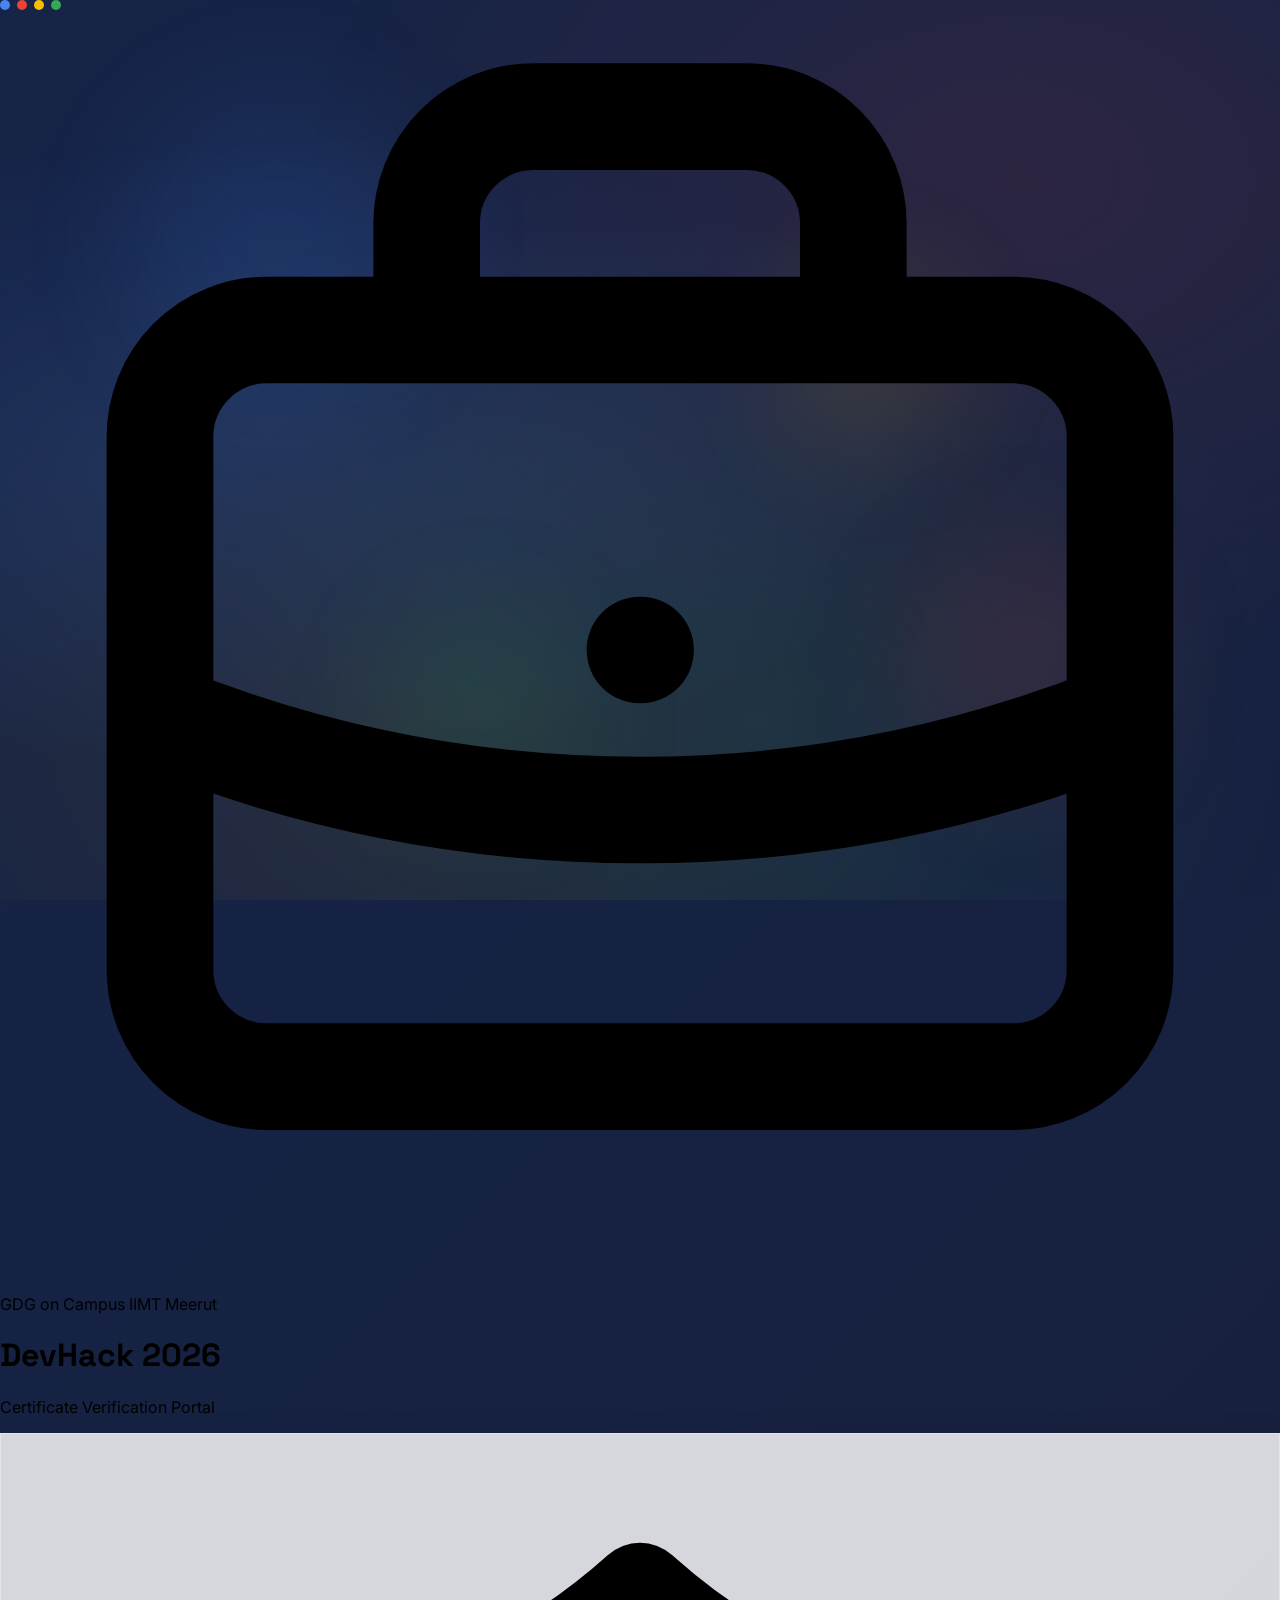
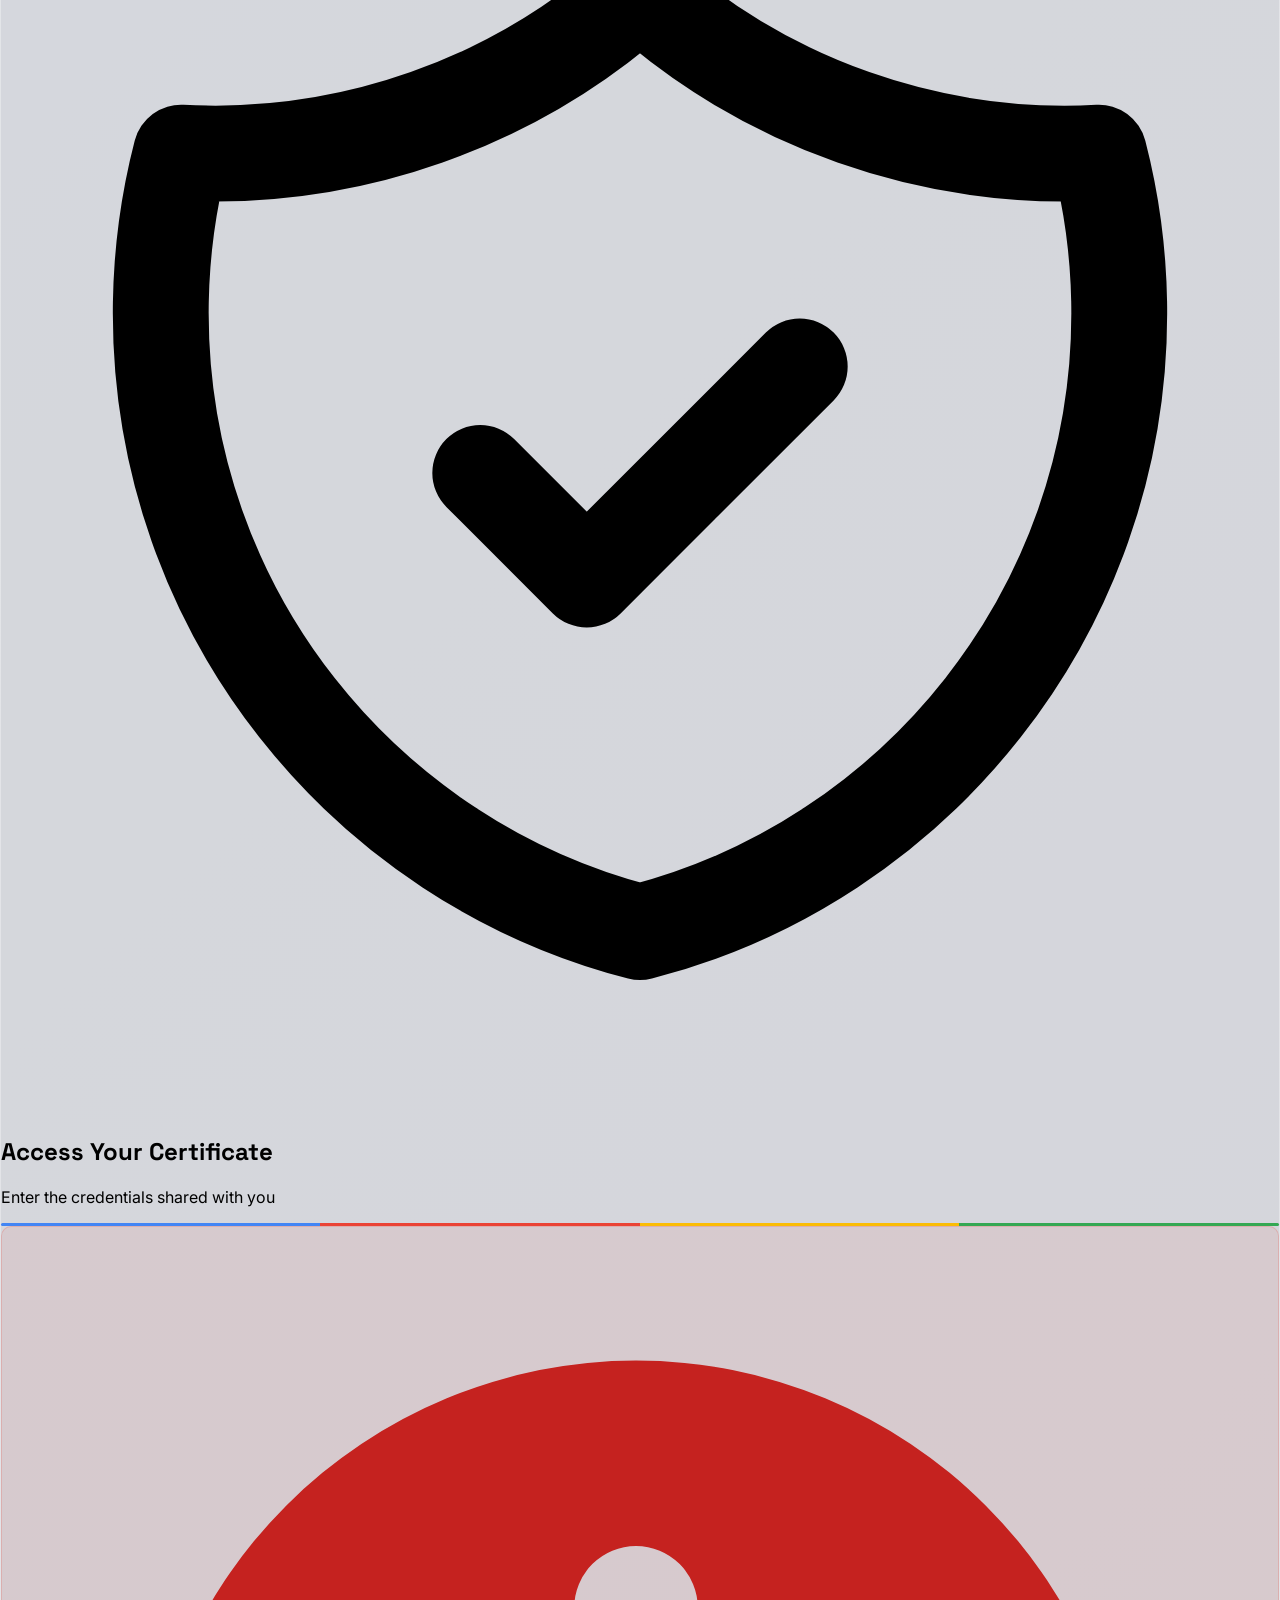
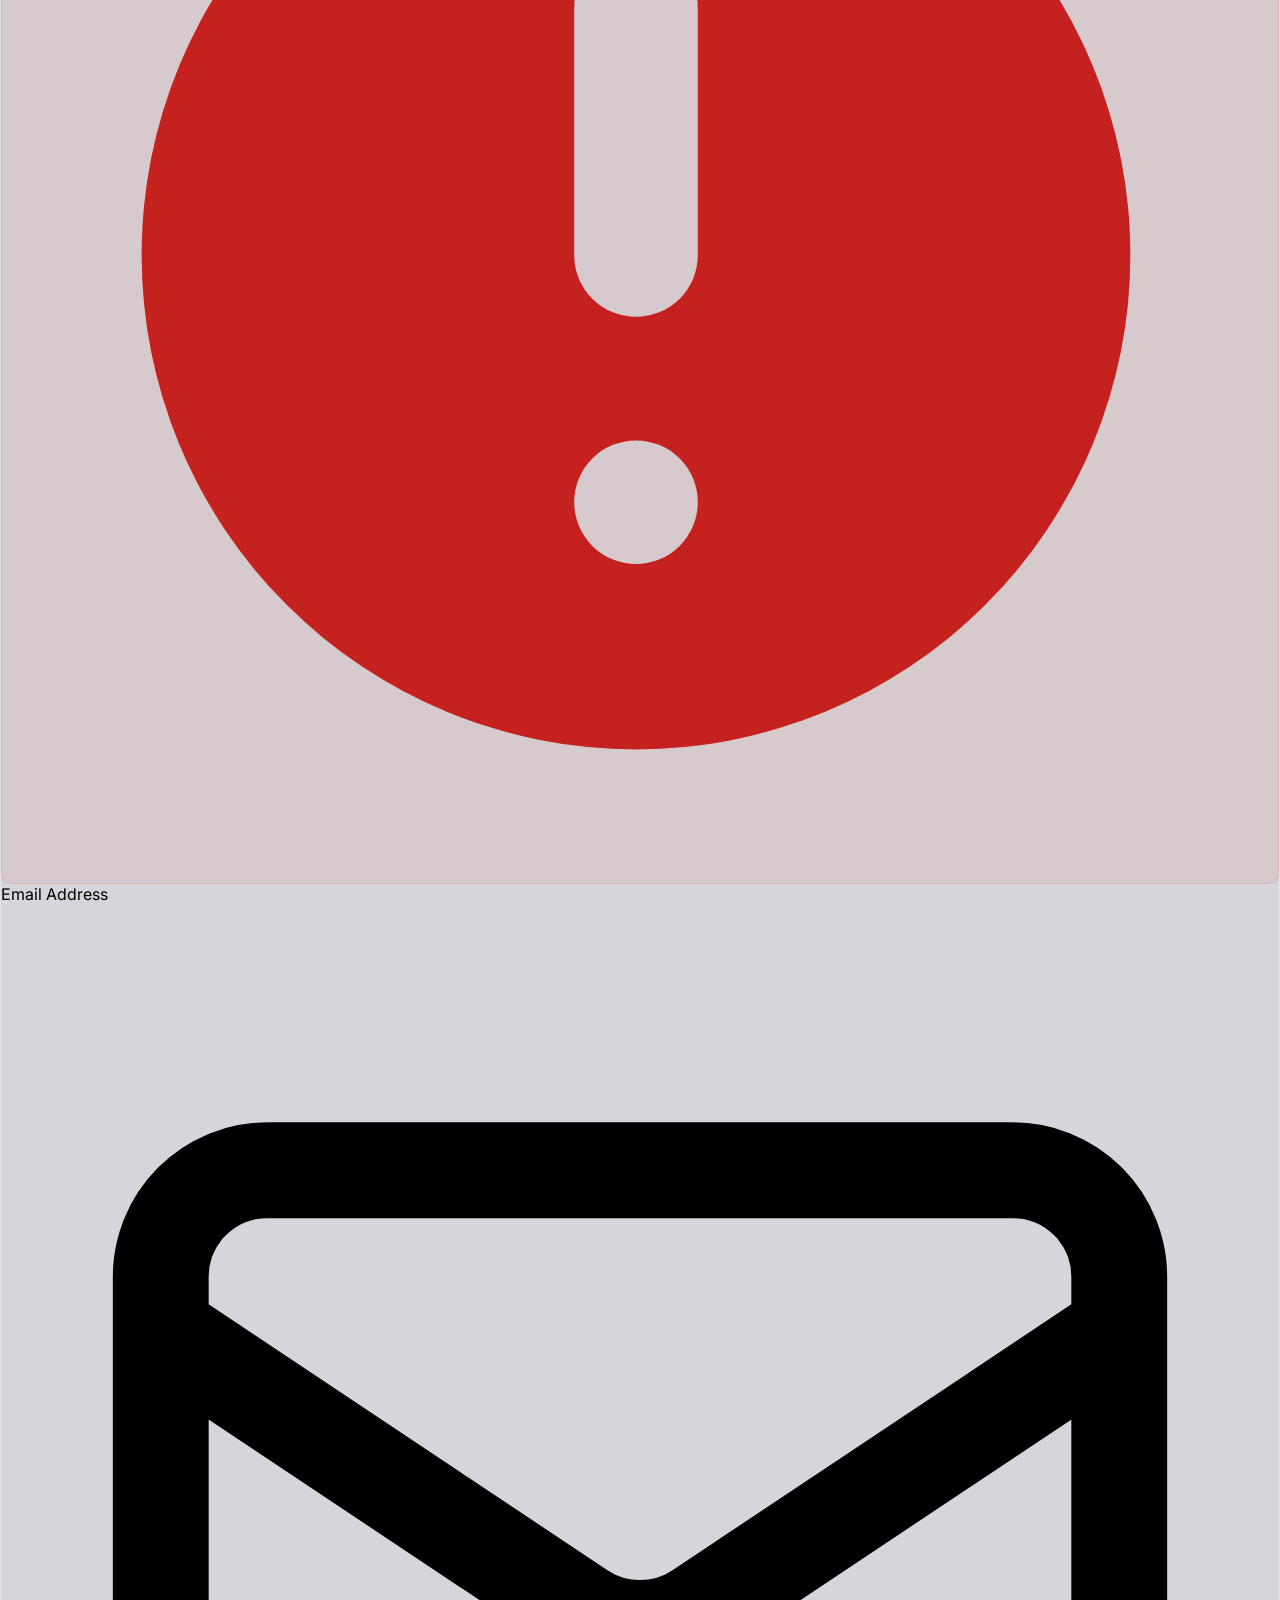
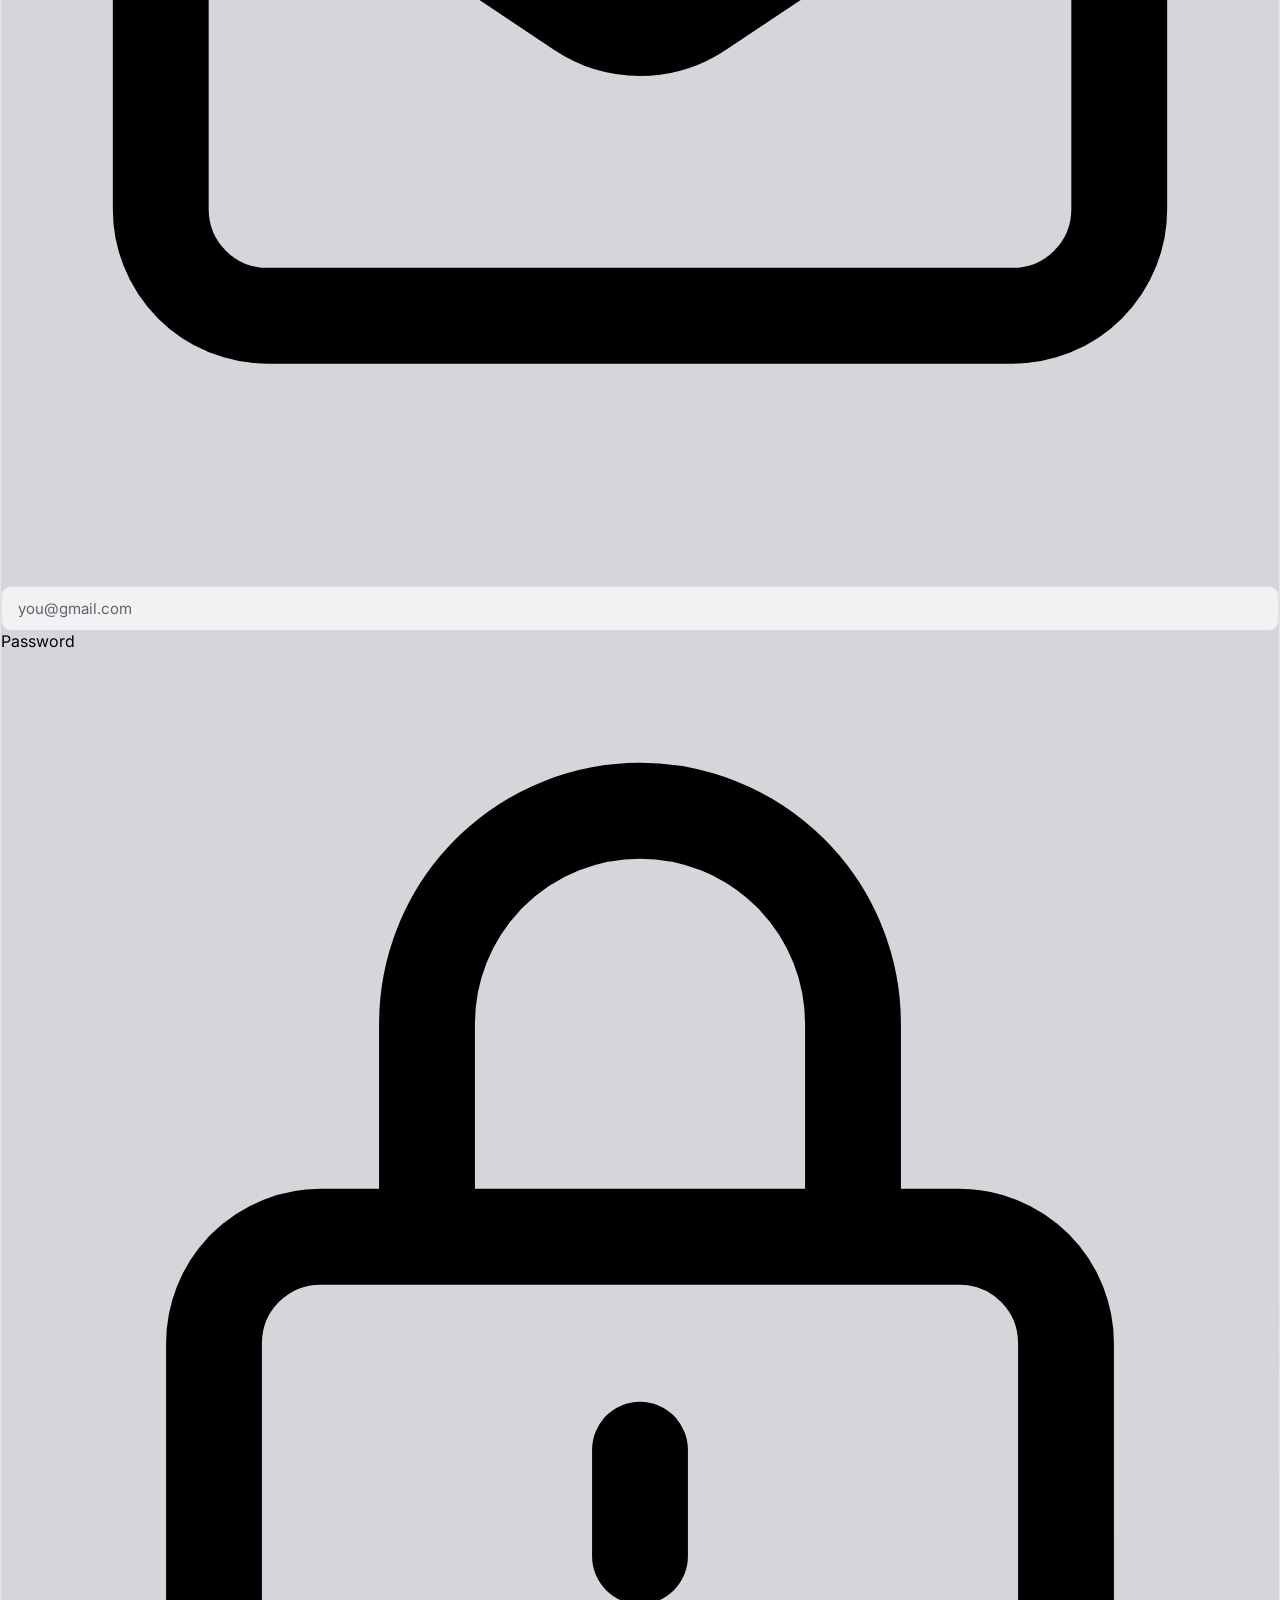
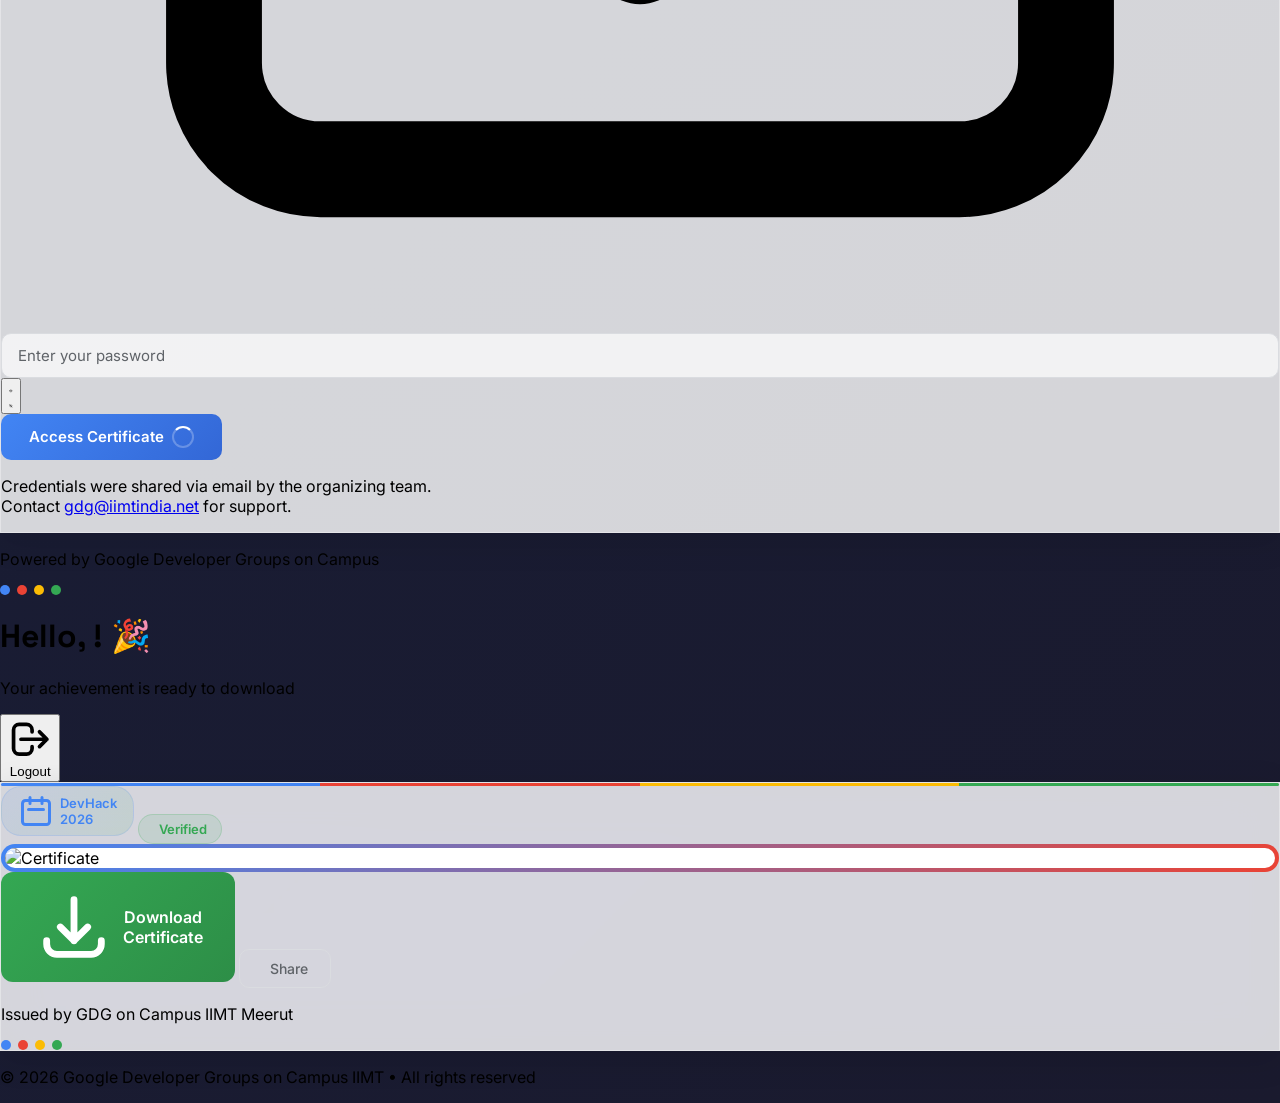
==== index.html @ 5293febb "Initial commit: DevHack 2026 Certificate Distribution & Verification Portal" ====
<!DOCTYPE html>
<html lang="en">
<head>
  <meta charset="UTF-8">
  <meta name="viewport" content="width=device-width, initial-scale=1.0">
  <title>DevHack 2026 — Certificate Portal | GDG on Campus IIMT</title>
  <meta name="description" content="Access and download your DevHack 2026 participation certificate. Hosted by Google Developer Groups on Campus IIMT Meerut.">
  <meta name="theme-color" content="#1a1a2e">

  <!-- Favicon (GDG Blue) -->
  <link rel="icon" href="data:image/svg+xml,<svg xmlns='http://www.w3.org/2000/svg' viewBox='0 0 100 100'><text y='.9em' font-size='90'>🎓</text></svg>">

  <!-- Tailwind CSS v3 CDN -->
  <script src="https://cdn.tailwindcss.com"></script>

  <!-- Custom Styles -->
  <link rel="stylesheet" href="css/styles.css">

  <!-- Tailwind Config -->
  <script>
    tailwind.config = {
      theme: {
        extend: {
          fontFamily: {
            'sans': ['Inter', 'system-ui', '-apple-system', 'sans-serif'],
            'display': ['Space Grotesk', 'Inter', 'sans-serif'],
          },
          colors: {
            'gdg-blue': '#4285F4',
            'gdg-red': '#EA4335',
            'gdg-yellow': '#FBBC05',
            'gdg-green': '#34A853',
            'gdg-dark': '#202124',
            'gdg-surface': '#F8F9FA',
            'gdg-text': '#3C4043',
            'gdg-text-secondary': '#5F6368',
            'gdg-border': '#DADCE0',
          }
        }
      }
    }
  </script>
</head>

<body class="font-sans min-h-screen gradient-bg overflow-x-hidden">

  <!-- ═══════════════════════════════════════════ -->
  <!-- Decorative Floating Orbs                     -->
  <!-- ═══════════════════════════════════════════ -->
  <div class="orb orb-blue"></div>
  <div class="orb orb-red"></div>
  <div class="orb orb-green"></div>
  <div class="orb orb-yellow"></div>

  <!-- ═══════════════════════════════════════════ -->
  <!-- Main Container                               -->
  <!-- ═══════════════════════════════════════════ -->
  <div class="relative z-10 min-h-screen flex flex-col items-center justify-center px-4 py-8 sm:py-12">

    <!-- ━━━━━━━━━━━━━━━━━━━━━━━━━━━━━━━━━━━━━━━ -->
    <!-- LOGIN VIEW                                  -->
    <!-- ━━━━━━━━━━━━━━━━━━━━━━━━━━━━━━━━━━━━━━━ -->
    <div id="login-view" class="w-full max-w-md animate-fade-in-up">

      <!-- Branding Header -->
      <div class="text-center mb-8">
        <!-- GDG Dots -->
        <div class="gdg-dots justify-center mb-5">
          <span></span><span></span><span></span><span></span>
        </div>

        <!-- Event Logo -->
        <div class="mb-3">
          <span class="inline-flex items-center gap-2 px-4 py-1.5 rounded-full bg-white/10 backdrop-blur-sm border border-white/10 text-white/70 text-xs font-medium tracking-wider uppercase">
            <svg class="w-3.5 h-3.5" fill="none" stroke="currentColor" viewBox="0 0 24 24"><path stroke-linecap="round" stroke-linejoin="round" stroke-width="2" d="M21 13.255A23.931 23.931 0 0112 15c-3.183 0-6.22-.62-9-1.745M16 6V4a2 2 0 00-2-2h-4a2 2 0 00-2 2v2m4 6h.01M5 20h14a2 2 0 002-2V8a2 2 0 00-2-2H5a2 2 0 00-2 2v10a2 2 0 002 2z"/></svg>
            GDG on Campus IIMT Meerut
          </span>
        </div>

        <h1 class="font-display text-4xl sm:text-5xl font-bold text-white mb-2 tracking-tight">
          Dev<span class="bg-gradient-to-r from-gdg-blue via-gdg-red to-gdg-yellow bg-clip-text text-transparent">Hack</span> 2026
        </h1>
        <p class="text-white/50 text-sm font-medium tracking-wide">
          Certificate Verification Portal
        </p>
      </div>

      <!-- Login Card -->
      <div class="glass-card rounded-2xl p-7 sm:p-8 shadow-2xl">
        <!-- Card Header -->
        <div class="text-center mb-6">
          <div class="inline-flex items-center justify-center w-14 h-14 rounded-2xl bg-gradient-to-br from-gdg-blue/10 to-gdg-green/10 mb-4 border border-gdg-blue/10">
            <svg class="w-7 h-7 text-gdg-blue" fill="none" stroke="currentColor" viewBox="0 0 24 24">
              <path stroke-linecap="round" stroke-linejoin="round" stroke-width="1.8" d="M9 12l2 2 4-4m5.618-4.016A11.955 11.955 0 0112 2.944a11.955 11.955 0 01-8.618 3.04A12.02 12.02 0 003 9c0 5.591 3.824 10.29 9 11.622 5.176-1.332 9-6.03 9-11.622 0-1.042-.133-2.052-.382-3.016z"/>
            </svg>
          </div>
          <h2 class="font-display text-xl font-bold text-gdg-dark">Access Your Certificate</h2>
          <p class="text-gdg-text-secondary text-sm mt-1">Enter the credentials shared with you</p>
        </div>

        <!-- GDG Rainbow Divider -->
        <div class="gdg-divider mb-6 rounded-full opacity-60"></div>

        <!-- Error Message -->
        <div id="error-message" class="error-message mb-4 hidden">
          <svg class="w-4 h-4 flex-shrink-0 text-red-500" fill="currentColor" viewBox="0 0 20 20">
            <path fill-rule="evenodd" d="M18 10a8 8 0 11-16 0 8 8 0 0116 0zm-7 4a1 1 0 11-2 0 1 1 0 012 0zm-1-9a1 1 0 00-1 1v4a1 1 0 102 0V6a1 1 0 00-1-1z" clip-rule="evenodd"/>
          </svg>
          <span id="error-text"></span>
        </div>

        <!-- Login Form -->
        <form id="login-form" class="space-y-4" autocomplete="off">
          <!-- Email -->
          <div>
            <label for="email" class="block text-sm font-semibold text-gdg-text mb-1.5">Email Address</label>
            <div class="relative">
              <span class="absolute inset-y-0 left-0 flex items-center pl-3.5 text-gdg-text-secondary pointer-events-none">
                <svg class="w-4.5 h-4.5" fill="none" stroke="currentColor" viewBox="0 0 24 24"><path stroke-linecap="round" stroke-linejoin="round" stroke-width="1.8" d="M3 8l7.89 5.26a2 2 0 002.22 0L21 8M5 19h14a2 2 0 002-2V7a2 2 0 00-2-2H5a2 2 0 00-2 2v10a2 2 0 002 2z"/></svg>
              </span>
              <input
                type="email"
                id="email"
                name="email"
                required
                placeholder="you@gmail.com"
                class="input-field pl-11"
              >
            </div>
          </div>

          <!-- Password -->
          <div>
            <label for="password" class="block text-sm font-semibold text-gdg-text mb-1.5">Password</label>
            <div class="relative">
              <span class="absolute inset-y-0 left-0 flex items-center pl-3.5 text-gdg-text-secondary pointer-events-none">
                <svg class="w-4.5 h-4.5" fill="none" stroke="currentColor" viewBox="0 0 24 24"><path stroke-linecap="round" stroke-linejoin="round" stroke-width="1.8" d="M12 15v2m-6 4h12a2 2 0 002-2v-6a2 2 0 00-2-2H6a2 2 0 00-2 2v6a2 2 0 002 2zm10-10V7a4 4 0 00-8 0v4h8z"/></svg>
              </span>
              <input
                type="password"
                id="password"
                name="password"
                required
                placeholder="Enter your password"
                class="input-field pl-11"
              >
              <button type="button" id="toggle-password" class="absolute inset-y-0 right-0 flex items-center pr-3.5 text-gdg-text-secondary hover:text-gdg-dark transition-colors">
                <svg id="eye-icon" class="w-4.5 h-4.5" fill="none" stroke="currentColor" viewBox="0 0 24 24"><path stroke-linecap="round" stroke-linejoin="round" stroke-width="1.8" d="M15 12a3 3 0 11-6 0 3 3 0 016 0z"/><path stroke-linecap="round" stroke-linejoin="round" stroke-width="1.8" d="M2.458 12C3.732 7.943 7.523 5 12 5c4.478 0 8.268 2.943 9.542 7-1.274 4.057-5.064 7-9.542 7-4.477 0-8.268-2.943-9.542-7z"/></svg>
                <svg id="eye-off-icon" class="w-4.5 h-4.5 hidden" fill="none" stroke="currentColor" viewBox="0 0 24 24"><path stroke-linecap="round" stroke-linejoin="round" stroke-width="1.8" d="M13.875 18.825A10.05 10.05 0 0112 19c-4.478 0-8.268-2.943-9.543-7a9.97 9.97 0 011.563-3.029m5.858.908a3 3 0 114.243 4.243M9.878 9.878l4.242 4.242M9.88 9.88l-3.29-3.29m7.532 7.532l3.29 3.29M3 3l3.59 3.59m0 0A9.953 9.953 0 0112 5c4.478 0 8.268 2.943 9.543 7a10.025 10.025 0 01-4.132 5.411m0 0L21 21"/></svg>
              </button>
            </div>
          </div>

          <!-- Submit Button -->
          <div class="pt-2">
            <button type="submit" id="login-btn" class="btn-primary w-full py-3.5 text-base rounded-xl">
              <span id="login-btn-text">Access Certificate</span>
              <span id="login-spinner" class="spinner hidden"></span>
            </button>
          </div>
        </form>

        <!-- Footer -->
        <div class="mt-6 pt-5 border-t border-gdg-border/50 text-center">
          <p class="text-xs text-gdg-text-secondary">
            Credentials were shared via email by the organizing team.
            <br>Contact <a href="mailto:gdg@iimtindia.net" class="text-gdg-blue hover:underline font-medium">gdg@iimtindia.net</a> for support.
          </p>
        </div>
      </div>

      <!-- Bottom Badge -->
      <div class="text-center mt-6">
        <p class="text-white/30 text-xs font-medium">
          Powered by <span class="text-white/50">Google Developer Groups</span> on Campus
        </p>
      </div>
    </div>

    <!-- ━━━━━━━━━━━━━━━━━━━━━━━━━━━━━━━━━━━━━━━ -->
    <!-- DASHBOARD VIEW                              -->
    <!-- ━━━━━━━━━━━━━━━━━━━━━━━━━━━━━━━━━━━━━━━ -->
    <div id="dashboard-view" class="w-full max-w-2xl hidden">

      <!-- Dashboard Header -->
      <div class="flex flex-col sm:flex-row items-start sm:items-center justify-between gap-4 mb-6">
        <div>
          <div class="gdg-dots mb-3">
            <span></span><span></span><span></span><span></span>
          </div>
          <h1 class="font-display text-2xl sm:text-3xl font-bold text-white">
            Hello, <span id="user-name" class="bg-gradient-to-r from-gdg-blue via-gdg-green to-gdg-yellow bg-clip-text text-transparent"></span>! 🎉
          </h1>
          <p class="text-white/50 text-sm mt-1">Your achievement is ready to download</p>
        </div>
        <button id="logout-btn" class="flex items-center gap-2 px-4 py-2 rounded-xl bg-white/5 border border-white/10 text-white/60 text-sm font-medium hover:bg-white/10 hover:text-white/80 transition-all duration-200">
          <svg class="w-4 h-4" fill="none" stroke="currentColor" viewBox="0 0 24 24"><path stroke-linecap="round" stroke-linejoin="round" stroke-width="2" d="M17 16l4-4m0 0l-4-4m4 4H7m6 4v1a3 3 0 01-3 3H6a3 3 0 01-3-3V7a3 3 0 013-3h4a3 3 0 013 3v1"/></svg>
          Logout
        </button>
      </div>

      <!-- Certificate Card -->
      <div class="glass-card rounded-2xl overflow-hidden shadow-2xl">
        <!-- Card Top Bar -->
        <div class="gdg-divider"></div>

        <div class="p-6 sm:p-8">
          <!-- Event Badge -->
          <div class="flex flex-wrap items-center gap-3 mb-6">
            <span class="event-badge">
              <svg class="w-3.5 h-3.5" fill="none" stroke="currentColor" viewBox="0 0 24 24"><path stroke-linecap="round" stroke-linejoin="round" stroke-width="2" d="M8 7V3m8 4V3m-9 8h10M5 21h14a2 2 0 002-2V7a2 2 0 00-2-2H5a2 2 0 00-2 2v12a2 2 0 002 2z"/></svg>
              <span id="event-badge-text">DevHack 2026</span>
            </span>
            <span class="success-badge">
              <svg class="w-3.5 h-3.5" fill="currentColor" viewBox="0 0 20 20"><path fill-rule="evenodd" d="M10 18a8 8 0 100-16 8 8 0 000 16zm3.707-9.293a1 1 0 00-1.414-1.414L9 10.586 7.707 9.293a1 1 0 00-1.414 1.414l2 2a1 1 0 001.414 0l4-4z" clip-rule="evenodd"/></svg>
              Verified
            </span>
          </div>

          <!-- Certificate Image -->
          <div class="certificate-frame mb-6">
            <img
              id="certificate-img"
              src=""
              alt="Certificate"
              class="w-full"
              loading="lazy"
            >
          </div>

          <!-- Loading Skeleton (shown while image loads) -->
          <div id="cert-skeleton" class="skeleton w-full h-64 mb-6 hidden"></div>

          <!-- Download Section -->
          <div class="flex flex-col sm:flex-row items-stretch sm:items-center gap-3">
            <button id="download-btn" class="btn-success flex-1 py-3.5 text-base rounded-xl">
              <svg class="w-5 h-5" fill="none" stroke="currentColor" viewBox="0 0 24 24"><path stroke-linecap="round" stroke-linejoin="round" stroke-width="2" d="M4 16v1a3 3 0 003 3h10a3 3 0 003-3v-1m-4-4l-4 4m0 0l-4-4m4 4V4"/></svg>
              <span id="download-btn-text">Download Certificate</span>
            </button>
            <button id="share-btn" class="btn-secondary py-3.5 px-6 rounded-xl" data-tooltip="Copy link">
              <svg class="w-4.5 h-4.5" fill="none" stroke="currentColor" viewBox="0 0 24 24"><path stroke-linecap="round" stroke-linejoin="round" stroke-width="2" d="M8.684 13.342C8.886 12.938 9 12.482 9 12c0-.482-.114-.938-.316-1.342m0 2.684a3 3 0 110-2.684m0 2.684l6.632 3.316m-6.632-6l6.632-3.316m0 0a3 3 0 105.367-2.684 3 3 0 00-5.367 2.684zm0 9.316a3 3 0 105.368 2.684 3 3 0 00-5.368-2.684z"/></svg>
              Share
            </button>
          </div>
        </div>

        <!-- Card Footer -->
        <div class="bg-gdg-surface/50 px-6 sm:px-8 py-4 border-t border-gdg-border/30">
          <div class="flex items-center justify-between">
            <p class="text-xs text-gdg-text-secondary">
              Issued by <span class="font-semibold text-gdg-text">GDG on Campus IIMT Meerut</span>
            </p>
            <div class="gdg-dots">
              <span></span><span></span><span></span><span></span>
            </div>
          </div>
        </div>
      </div>

      <!-- Bottom Note -->
      <div class="text-center mt-6">
        <p class="text-white/30 text-xs">
          © 2026 Google Developer Groups on Campus IIMT • All rights reserved
        </p>
      </div>
    </div>

  </div>

  <!-- Confetti Container -->
  <div id="confetti-container"></div>

  <!-- ═══════════════════════════════════════════ -->
  <!-- Scripts (ES Modules)                         -->
  <!-- ═══════════════════════════════════════════ -->
  <script type="module" src="js/participant.js"></script>

</body>
</html>
---- css/styles.css ----
/* ============================================================
   DevHack 2026 — Certificate Portal
   GDG on Campus IIMT Meerut
   Custom Design System & Animations
   ============================================================ */

@import url('https://fonts.googleapis.com/css2?family=Inter:wght@300;400;500;600;700;800;900&family=Space+Grotesk:wght@400;500;600;700&display=swap');

/* ── CSS Custom Properties ── */
:root {
  --gdg-blue: #4285F4;
  --gdg-red: #EA4335;
  --gdg-yellow: #FBBC05;
  --gdg-green: #34A853;
  --gdg-dark: #202124;
  --gdg-surface: #F8F9FA;
  --gdg-text: #3C4043;
  --gdg-text-secondary: #5F6368;
  --gdg-border: #DADCE0;
  --glass-bg: rgba(255, 255, 255, 0.82);
  --glass-border: rgba(255, 255, 255, 0.35);
  --glass-shadow: 0 8px 32px rgba(0, 0, 0, 0.12);
}

/* ── Base Reset & Typography ── */
*,
*::before,
*::after {
  box-sizing: border-box;
}

html {
  scroll-behavior: smooth;
  -webkit-font-smoothing: antialiased;
  -moz-osx-font-smoothing: grayscale;
}

body {
  font-family: 'Inter', system-ui, -apple-system, sans-serif;
  margin: 0;
  padding: 0;
  overflow-x: hidden;
}

h1, h2, h3, h4, h5, h6 {
  font-family: 'Space Grotesk', 'Inter', sans-serif;
}

/* ── Animated Gradient Background ── */
.gradient-bg {
  background: linear-gradient(-45deg,
    #1a1a2e,
    #16213e,
    #0f3460,
    #1a1a2e,
    #162447
  );
  background-size: 400% 400%;
  animation: gradientShift 20s ease infinite;
  position: relative;
}

.gradient-bg::before {
  content: '';
  position: fixed;
  top: 0;
  left: 0;
  width: 100%;
  height: 100%;
  background:
    radial-gradient(ellipse at 20% 50%, rgba(66, 133, 244, 0.15) 0%, transparent 50%),
    radial-gradient(ellipse at 80% 20%, rgba(234, 67, 53, 0.1) 0%, transparent 50%),
    radial-gradient(ellipse at 60% 80%, rgba(52, 168, 83, 0.1) 0%, transparent 50%),
    radial-gradient(ellipse at 30% 80%, rgba(251, 188, 5, 0.08) 0%, transparent 50%);
  pointer-events: none;
  z-index: 0;
}

@keyframes gradientShift {
  0%   { background-position: 0% 50%; }
  25%  { background-position: 50% 100%; }
  50%  { background-position: 100% 50%; }
  75%  { background-position: 50% 0%; }
  100% { background-position: 0% 50%; }
}

/* ── Floating Orbs (Decorative) ── */
.orb {
  position: fixed;
  border-radius: 50%;
  filter: blur(60px);
  opacity: 0.12;
  pointer-events: none;
  z-index: 0;
}

.orb-blue {
  width: 300px;
  height: 300px;
  background: var(--gdg-blue);
  top: 10%;
  left: 10%;
  animation: orbFloat1 12s ease-in-out infinite;
}

.orb-red {
  width: 250px;
  height: 250px;
  background: var(--gdg-red);
  top: 60%;
  right: 10%;
  animation: orbFloat2 15s ease-in-out infinite;
}

.orb-green {
  width: 200px;
  height: 200px;
  background: var(--gdg-green);
  bottom: 10%;
  left: 30%;
  animation: orbFloat3 18s ease-in-out infinite;
}

.orb-yellow {
  width: 180px;
  height: 180px;
  background: var(--gdg-yellow);
  top: 30%;
  right: 25%;
  animation: orbFloat1 14s ease-in-out infinite reverse;
}

@keyframes orbFloat1 {
  0%, 100% { transform: translate(0, 0) scale(1); }
  33%      { transform: translate(30px, -40px) scale(1.1); }
  66%      { transform: translate(-20px, 20px) scale(0.95); }
}

@keyframes orbFloat2 {
  0%, 100% { transform: translate(0, 0) scale(1); }
  33%      { transform: translate(-40px, 30px) scale(1.05); }
  66%      { transform: translate(25px, -35px) scale(0.9); }
}

@keyframes orbFloat3 {
  0%, 100% { transform: translate(0, 0) scale(1); }
  50%      { transform: translate(35px, -25px) scale(1.08); }
}

/* ── Glassmorphism Cards ── */
.glass-card {
  background: var(--glass-bg);
  backdrop-filter: blur(24px) saturate(180%);
  -webkit-backdrop-filter: blur(24px) saturate(180%);
  border: 1px solid var(--glass-border);
  box-shadow: var(--glass-shadow);
}

.glass-card-dark {
  background: rgba(32, 33, 36, 0.82);
  backdrop-filter: blur(24px) saturate(180%);
  -webkit-backdrop-filter: blur(24px) saturate(180%);
  border: 1px solid rgba(255, 255, 255, 0.08);
  box-shadow: 0 8px 32px rgba(0, 0, 0, 0.35);
}

/* ── Keyframe Animations ── */
@keyframes fadeInUp {
  from {
    opacity: 0;
    transform: translateY(30px);
  }
  to {
    opacity: 1;
    transform: translateY(0);
  }
}

@keyframes fadeIn {
  from { opacity: 0; }
  to   { opacity: 1; }
}

@keyframes fadeOut {
  from { opacity: 1; }
  to   { opacity: 0; }
}

@keyframes slideDown {
  from {
    opacity: 0;
    transform: translateY(-16px);
  }
  to {
    opacity: 1;
    transform: translateY(0);
  }
}

@keyframes slideUp {
  from {
    opacity: 0;
    transform: translateY(16px);
  }
  to {
    opacity: 1;
    transform: translateY(0);
  }
}

@keyframes scaleIn {
  from {
    opacity: 0;
    transform: scale(0.92);
  }
  to {
    opacity: 1;
    transform: scale(1);
  }
}

@keyframes spin {
  to { transform: rotate(360deg); }
}

@keyframes shimmer {
  0%   { background-position: -200% 0; }
  100% { background-position: 200% 0; }
}

@keyframes pulse-ring {
  0%   { transform: scale(0.9); opacity: 1; }
  100% { transform: scale(1.4); opacity: 0; }
}

@keyframes confetti-fall {
  0%   { transform: translateY(-10px) rotate(0deg); opacity: 1; }
  100% { transform: translateY(100vh) rotate(720deg); opacity: 0; }
}

/* ── Animation Utility Classes ── */
.animate-fade-in-up {
  animation: fadeInUp 0.65s cubic-bezier(0.22, 1, 0.36, 1) forwards;
}

.animate-fade-in {
  animation: fadeIn 0.45s ease-out forwards;
}

.animate-slide-down {
  animation: slideDown 0.45s cubic-bezier(0.22, 1, 0.36, 1) forwards;
}

.animate-slide-up {
  animation: slideUp 0.45s cubic-bezier(0.22, 1, 0.36, 1) forwards;
}

.animate-scale-in {
  animation: scaleIn 0.5s cubic-bezier(0.22, 1, 0.36, 1) forwards;
}

.animate-spin {
  animation: spin 0.8s linear infinite;
}

/* Stagger delays */
.delay-100 { animation-delay: 0.1s; opacity: 0; }
.delay-200 { animation-delay: 0.2s; opacity: 0; }
.delay-300 { animation-delay: 0.3s; opacity: 0; }
.delay-400 { animation-delay: 0.4s; opacity: 0; }
.delay-500 { animation-delay: 0.5s; opacity: 0; }

/* ── Loading Spinner ── */
.spinner {
  width: 22px;
  height: 22px;
  border: 2.5px solid rgba(255, 255, 255, 0.25);
  border-top-color: #ffffff;
  border-radius: 50%;
  animation: spin 0.7s linear infinite;
  display: inline-block;
}

.spinner-dark {
  border-color: rgba(66, 133, 244, 0.2);
  border-top-color: var(--gdg-blue);
}

/* ── GDG Branding Dots ── */
.gdg-dots {
  display: flex;
  gap: 7px;
  align-items: center;
}

.gdg-dots span {
  width: 10px;
  height: 10px;
  border-radius: 50%;
  display: inline-block;
  transition: transform 0.3s ease;
}

.gdg-dots:hover span {
  transform: scale(1.2);
}

.gdg-dots span:nth-child(1) { background: var(--gdg-blue); }
.gdg-dots span:nth-child(2) { background: var(--gdg-red); }
.gdg-dots span:nth-child(3) { background: var(--gdg-yellow); }
.gdg-dots span:nth-child(4) { background: var(--gdg-green); }

/* ── GDG Rainbow Divider ── */
.gdg-divider {
  height: 3px;
  background: linear-gradient(90deg,
    var(--gdg-blue) 0%, var(--gdg-blue) 25%,
    var(--gdg-red) 25%, var(--gdg-red) 50%,
    var(--gdg-yellow) 50%, var(--gdg-yellow) 75%,
    var(--gdg-green) 75%, var(--gdg-green) 100%
  );
  border-radius: 2px;
}

/* ── Input Styles ── */
.input-field {
  width: 100%;
  padding: 12px 16px;
  border: 1.5px solid var(--gdg-border);
  border-radius: 10px;
  font-size: 0.938rem;
  font-family: 'Inter', sans-serif;
  transition: all 0.25s ease;
  background: rgba(255, 255, 255, 0.7);
  color: var(--gdg-dark);
}

.input-field::placeholder {
  color: var(--gdg-text-secondary);
  font-weight: 400;
}

.input-field:focus {
  outline: none;
  border-color: var(--gdg-blue);
  box-shadow: 0 0 0 3.5px rgba(66, 133, 244, 0.18);
  background: rgba(255, 255, 255, 0.95);
}

.input-field:hover:not(:focus) {
  border-color: #B0B8C1;
}

/* Dark input variant */
.input-field-dark {
  background: rgba(45, 46, 48, 0.8);
  color: #E8EAED;
  border-color: #3C4043;
}

.input-field-dark::placeholder {
  color: #9AA0A6;
}

.input-field-dark:focus {
  border-color: var(--gdg-blue);
  box-shadow: 0 0 0 3.5px rgba(66, 133, 244, 0.25);
  background: rgba(45, 46, 48, 1);
}

.input-field-dark:hover:not(:focus) {
  border-color: #5F6368;
}

/* ── Button Styles ── */
.btn-primary {
  display: inline-flex;
  align-items: center;
  justify-content: center;
  gap: 8px;
  padding: 12px 28px;
  background: linear-gradient(135deg, #4285F4 0%, #3367D6 100%);
  color: white;
  border: none;
  border-radius: 10px;
  font-size: 0.938rem;
  font-weight: 600;
  font-family: 'Inter', sans-serif;
  cursor: pointer;
  transition: all 0.3s cubic-bezier(0.22, 1, 0.36, 1);
  position: relative;
  overflow: hidden;
}

.btn-primary::before {
  content: '';
  position: absolute;
  top: 0;
  left: -100%;
  width: 100%;
  height: 100%;
  background: linear-gradient(90deg,
    transparent,
    rgba(255, 255, 255, 0.15),
    transparent
  );
  transition: left 0.5s ease;
}

.btn-primary:hover::before {
  left: 100%;
}

.btn-primary:hover {
  background: linear-gradient(135deg, #3367D6 0%, #2A56B0 100%);
  transform: translateY(-2px);
  box-shadow: 0 6px 20px rgba(66, 133, 244, 0.4);
}

.btn-primary:active {
  transform: translateY(0);
  box-shadow: 0 2px 8px rgba(66, 133, 244, 0.3);
}

.btn-primary:disabled {
  opacity: 0.65;
  cursor: not-allowed;
  transform: none;
  box-shadow: none;
}

.btn-primary:disabled::before {
  display: none;
}

.btn-secondary {
  display: inline-flex;
  align-items: center;
  justify-content: center;
  gap: 8px;
  padding: 10px 22px;
  background: transparent;
  color: var(--gdg-text-secondary);
  border: 1.5px solid var(--gdg-border);
  border-radius: 10px;
  font-size: 0.875rem;
  font-weight: 500;
  font-family: 'Inter', sans-serif;
  cursor: pointer;
  transition: all 0.25s ease;
}

.btn-secondary:hover {
  background: rgba(0, 0, 0, 0.04);
  border-color: var(--gdg-text-secondary);
  color: var(--gdg-dark);
}

.btn-success {
  display: inline-flex;
  align-items: center;
  justify-content: center;
  gap: 8px;
  padding: 14px 32px;
  background: linear-gradient(135deg, #34A853 0%, #2D8E47 100%);
  color: white;
  border: none;
  border-radius: 12px;
  font-size: 1rem;
  font-weight: 600;
  font-family: 'Inter', sans-serif;
  cursor: pointer;
  transition: all 0.3s cubic-bezier(0.22, 1, 0.36, 1);
  position: relative;
  overflow: hidden;
}

.btn-success::before {
  content: '';
  position: absolute;
  top: 0;
  left: -100%;
  width: 100%;
  height: 100%;
  background: linear-gradient(90deg,
    transparent,
    rgba(255, 255, 255, 0.15),
    transparent
  );
  transition: left 0.5s ease;
}

.btn-success:hover::before {
  left: 100%;
}

.btn-success:hover {
  background: linear-gradient(135deg, #2D8E47 0%, #24753B 100%);
  transform: translateY(-2px);
  box-shadow: 0 6px 20px rgba(52, 168, 83, 0.4);
}

.btn-success:active {
  transform: translateY(0);
}

.btn-success:disabled {
  opacity: 0.65;
  cursor: not-allowed;
  transform: none;
}

/* ── Error Message ── */
.error-message {
  background: rgba(234, 67, 53, 0.08);
  border: 1px solid rgba(234, 67, 53, 0.2);
  color: #C5221F;
  padding: 10px 16px;
  border-radius: 10px;
  font-size: 0.875rem;
  font-weight: 500;
  display: flex;
  align-items: center;
  gap: 8px;
}

.error-message-dark {
  background: rgba(234, 67, 53, 0.12);
  border-color: rgba(234, 67, 53, 0.3);
  color: #F28B82;
}

/* ── Progress Bar ── */
.progress-bar-track {
  height: 8px;
  background: rgba(255, 255, 255, 0.08);
  border-radius: 4px;
  overflow: hidden;
}

.progress-bar-fill {
  height: 100%;
  background: linear-gradient(90deg, var(--gdg-blue), var(--gdg-green));
  border-radius: 4px;
  transition: width 0.5s cubic-bezier(0.22, 1, 0.36, 1);
  position: relative;
}

.progress-bar-fill::after {
  content: '';
  position: absolute;
  top: 0;
  left: 0;
  width: 100%;
  height: 100%;
  background: linear-gradient(90deg,
    transparent,
    rgba(255, 255, 255, 0.3),
    transparent
  );
  animation: shimmer 2s infinite;
  background-size: 200% 100%;
}

/* ── Status Log ── */
.log-entry {
  animation: slideUp 0.3s ease-out forwards;
}

.status-log {
  max-height: 300px;
  overflow-y: auto;
  scrollbar-width: thin;
  scrollbar-color: rgba(255, 255, 255, 0.15) transparent;
}

.status-log::-webkit-scrollbar {
  width: 5px;
}

.status-log::-webkit-scrollbar-track {
  background: transparent;
}

.status-log::-webkit-scrollbar-thumb {
  background: rgba(255, 255, 255, 0.15);
  border-radius: 3px;
}

/* ── File Upload Zone ── */
.upload-zone {
  border: 2px dashed rgba(255, 255, 255, 0.15);
  border-radius: 12px;
  padding: 24px;
  text-align: center;
  cursor: pointer;
  transition: all 0.3s ease;
  background: rgba(255, 255, 255, 0.03);
}

.upload-zone:hover {
  border-color: var(--gdg-blue);
  background: rgba(66, 133, 244, 0.05);
}

.upload-zone.drag-over {
  border-color: var(--gdg-blue);
  background: rgba(66, 133, 244, 0.1);
  transform: scale(1.01);
}

/* ── Certificate Frame ── */
.certificate-frame {
  position: relative;
  border-radius: 16px;
  padding: 4px;
  background: linear-gradient(135deg,
    var(--gdg-blue),
    var(--gdg-red),
    var(--gdg-yellow),
    var(--gdg-green)
  );
  background-size: 300% 300%;
  animation: gradientShift 8s ease infinite;
}

.certificate-frame img {
  border-radius: 12px;
  width: 100%;
  display: block;
  max-height: 500px;
  object-fit: contain;
  background: white;
}

/* ── Custom Scrollbar (Global) ── */
::-webkit-scrollbar {
  width: 6px;
}

::-webkit-scrollbar-track {
  background: transparent;
}

::-webkit-scrollbar-thumb {
  background: rgba(0, 0, 0, 0.15);
  border-radius: 3px;
}

::-webkit-scrollbar-thumb:hover {
  background: rgba(0, 0, 0, 0.25);
}

/* ── View Transitions ── */
.view-transition {
  transition: opacity 0.4s ease, transform 0.4s cubic-bezier(0.22, 1, 0.36, 1);
}

.view-hidden {
  opacity: 0;
  transform: translateY(20px);
  pointer-events: none;
  position: absolute;
  width: 100%;
}

.view-visible {
  opacity: 1;
  transform: translateY(0);
  pointer-events: auto;
}

/* ── Success Badge ── */
.success-badge {
  display: inline-flex;
  align-items: center;
  gap: 6px;
  padding: 6px 14px;
  background: rgba(52, 168, 83, 0.1);
  color: var(--gdg-green);
  border-radius: 20px;
  font-size: 0.813rem;
  font-weight: 600;
  border: 1px solid rgba(52, 168, 83, 0.2);
}

/* ── Event Badge ── */
.event-badge {
  display: inline-flex;
  align-items: center;
  gap: 6px;
  padding: 6px 16px;
  background: linear-gradient(135deg, rgba(66, 133, 244, 0.1), rgba(52, 168, 83, 0.1));
  color: var(--gdg-blue);
  border-radius: 20px;
  font-size: 0.813rem;
  font-weight: 600;
  border: 1px solid rgba(66, 133, 244, 0.15);
}

/* ── Confetti Animation ── */
.confetti-piece {
  position: fixed;
  width: 10px;
  height: 10px;
  top: -10px;
  opacity: 0;
  z-index: 100;
  animation: confetti-fall 3s ease-in forwards;
}

/* ── Responsive helpers ── */
@media (max-width: 640px) {
  .orb {
    display: none;
  }

  .certificate-frame img {
    max-height: 300px;
  }
}

/* ── Admin Dark Theme ── */
.admin-dark {
  background: #0F0F10;
  min-height: 100vh;
}

.admin-dark .glass-card-dark {
  background: rgba(26, 27, 30, 0.9);
}

/* ── Tooltip ── */
.tooltip {
  position: relative;
}

.tooltip::after {
  content: attr(data-tooltip);
  position: absolute;
  bottom: 100%;
  left: 50%;
  transform: translateX(-50%) translateY(-4px);
  padding: 6px 12px;
  background: var(--gdg-dark);
  color: white;
  font-size: 0.75rem;
  border-radius: 6px;
  white-space: nowrap;
  opacity: 0;
  pointer-events: none;
  transition: opacity 0.2s ease;
}

.tooltip:hover::after {
  opacity: 1;
}

/* ── Shimmer Loading Skeleton ── */
.skeleton {
  background: linear-gradient(90deg,
    rgba(0, 0, 0, 0.06) 0%,
    rgba(0, 0, 0, 0.1) 50%,
    rgba(0, 0, 0, 0.06) 100%
  );
  background-size: 200% 100%;
  animation: shimmer 1.5s infinite;
  border-radius: 8px;
}
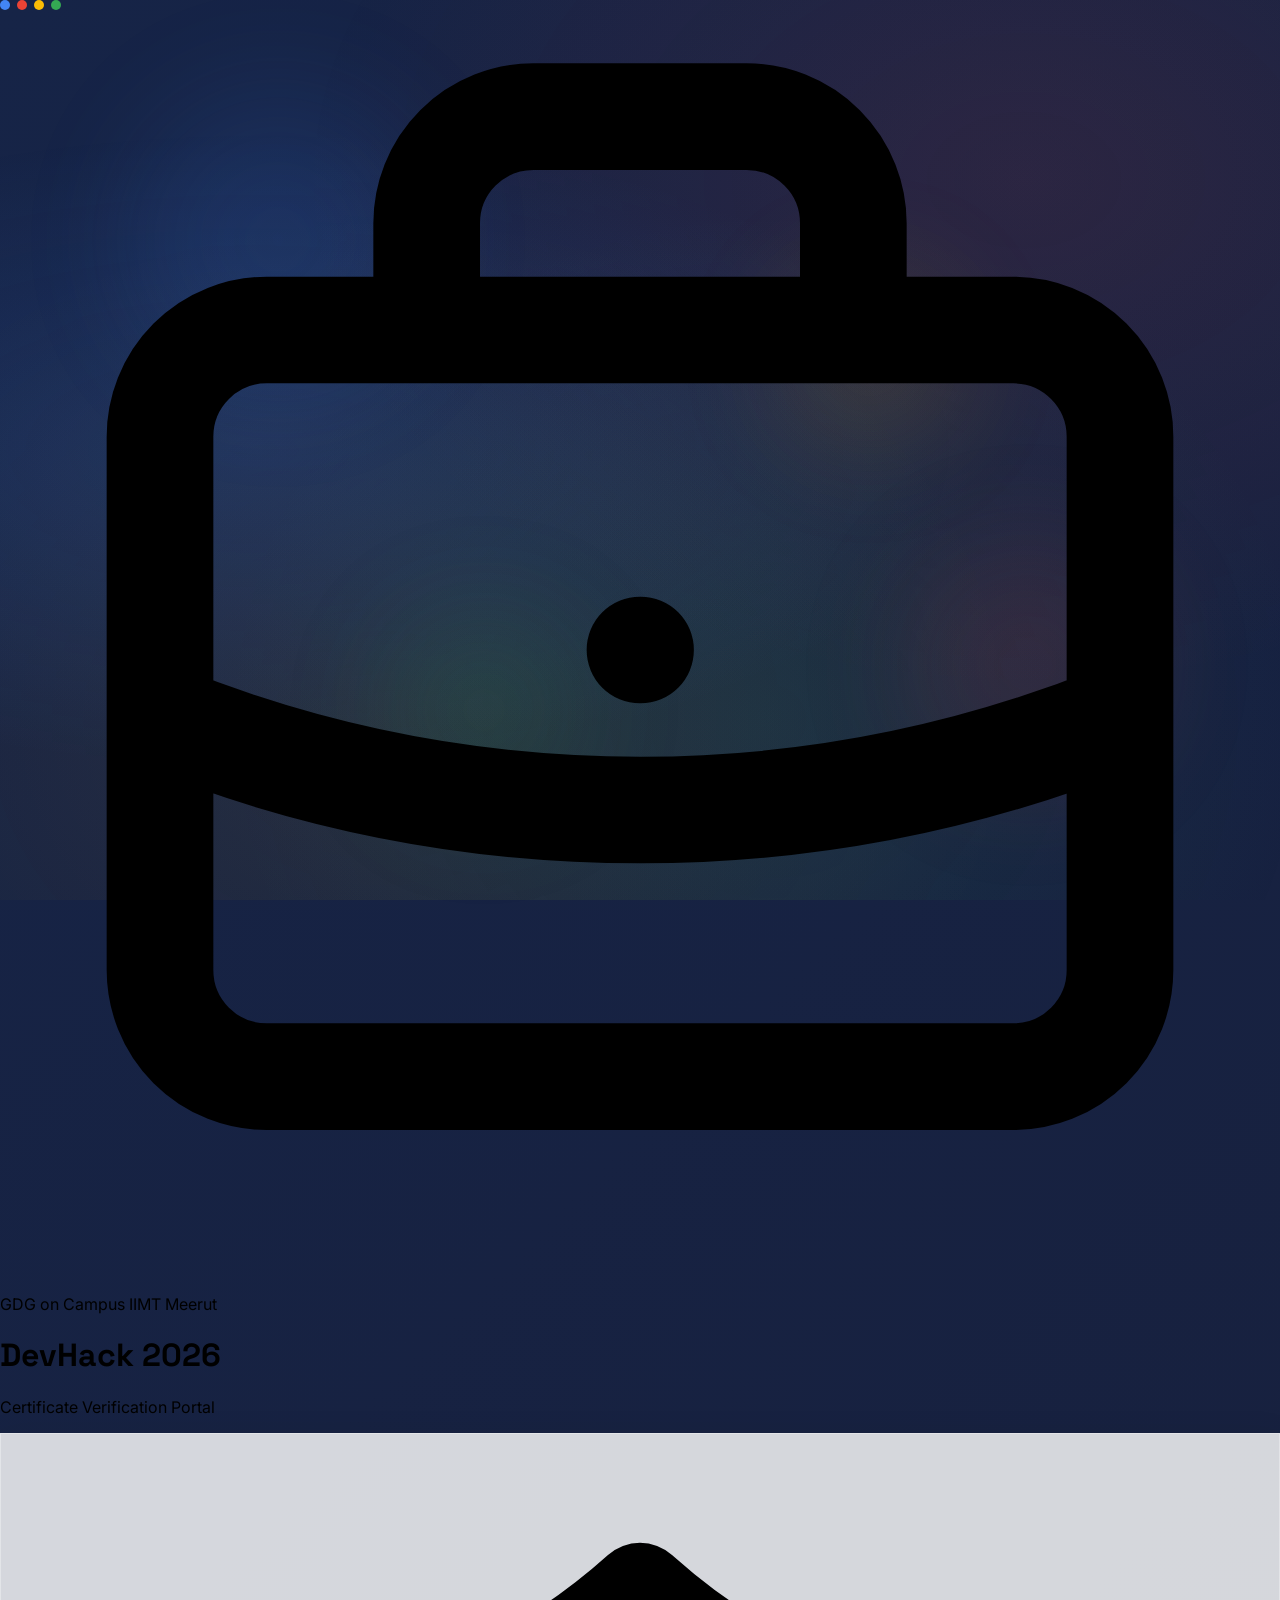
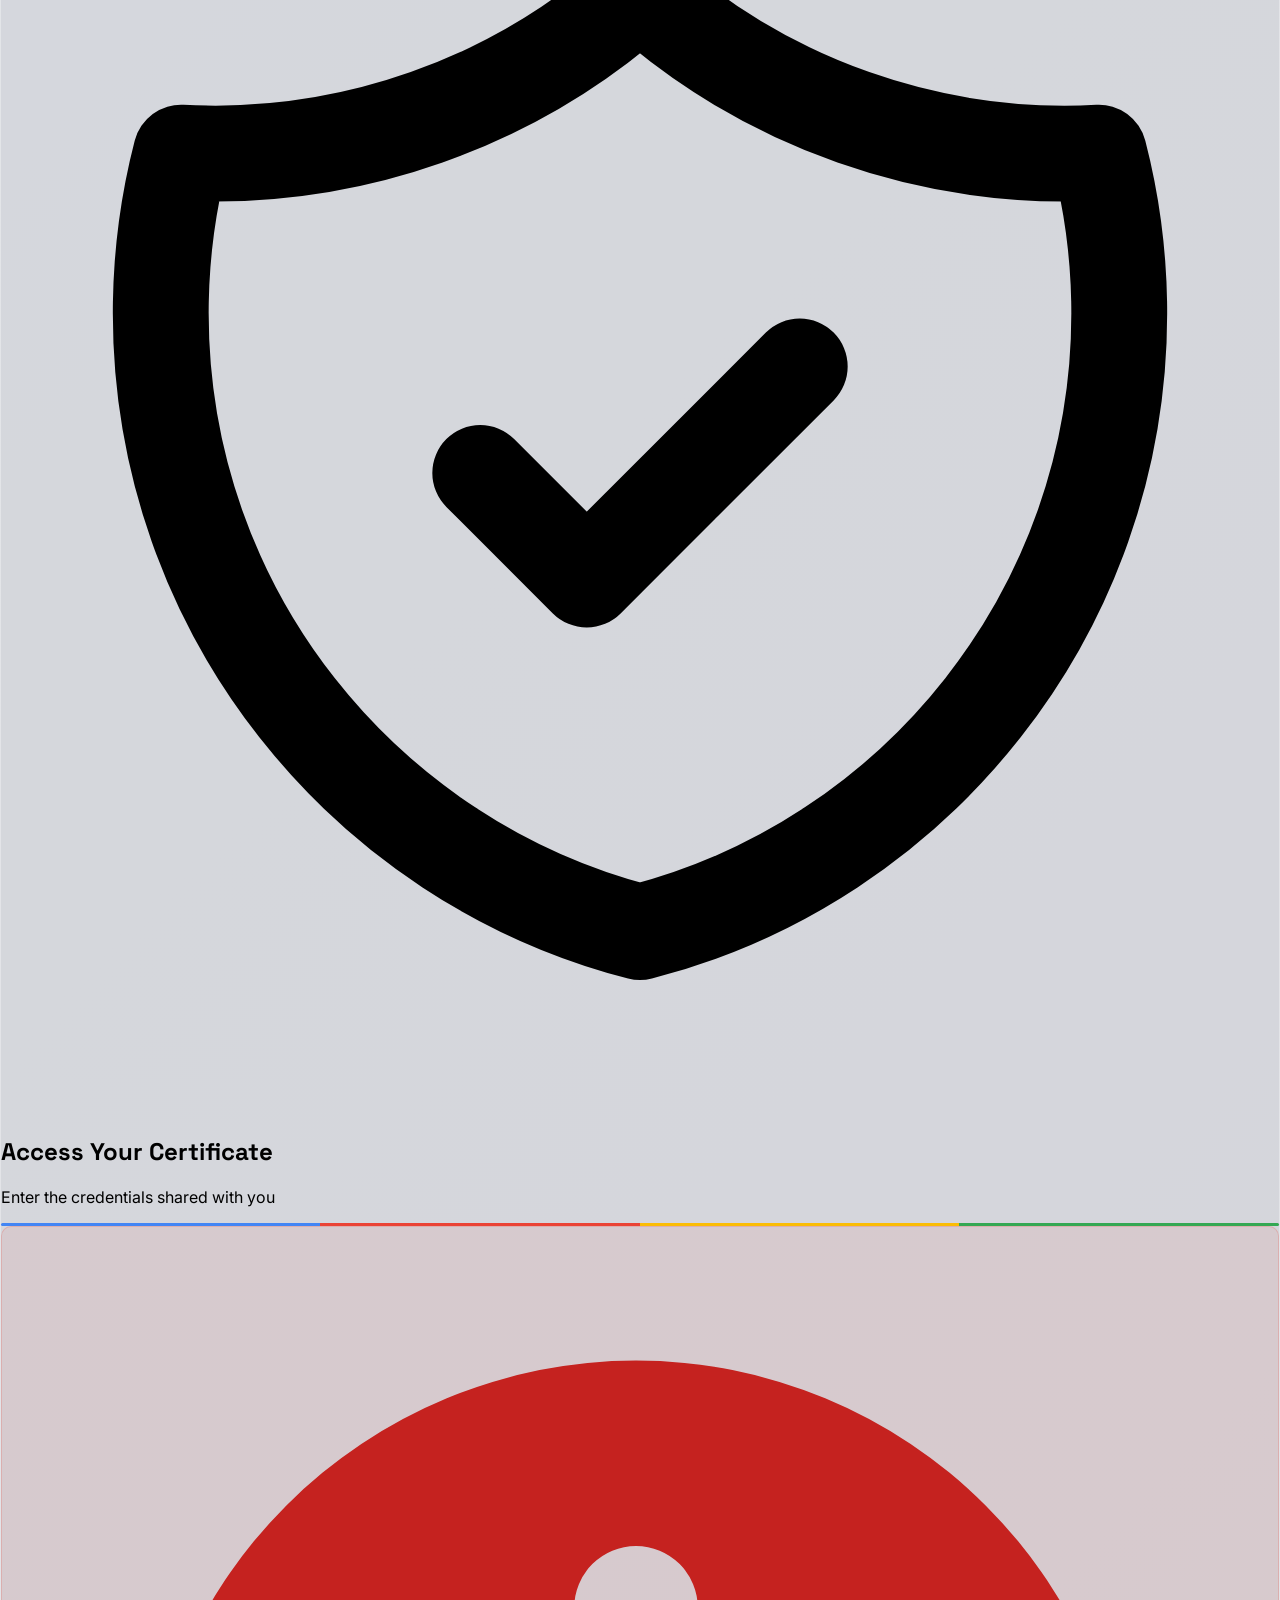
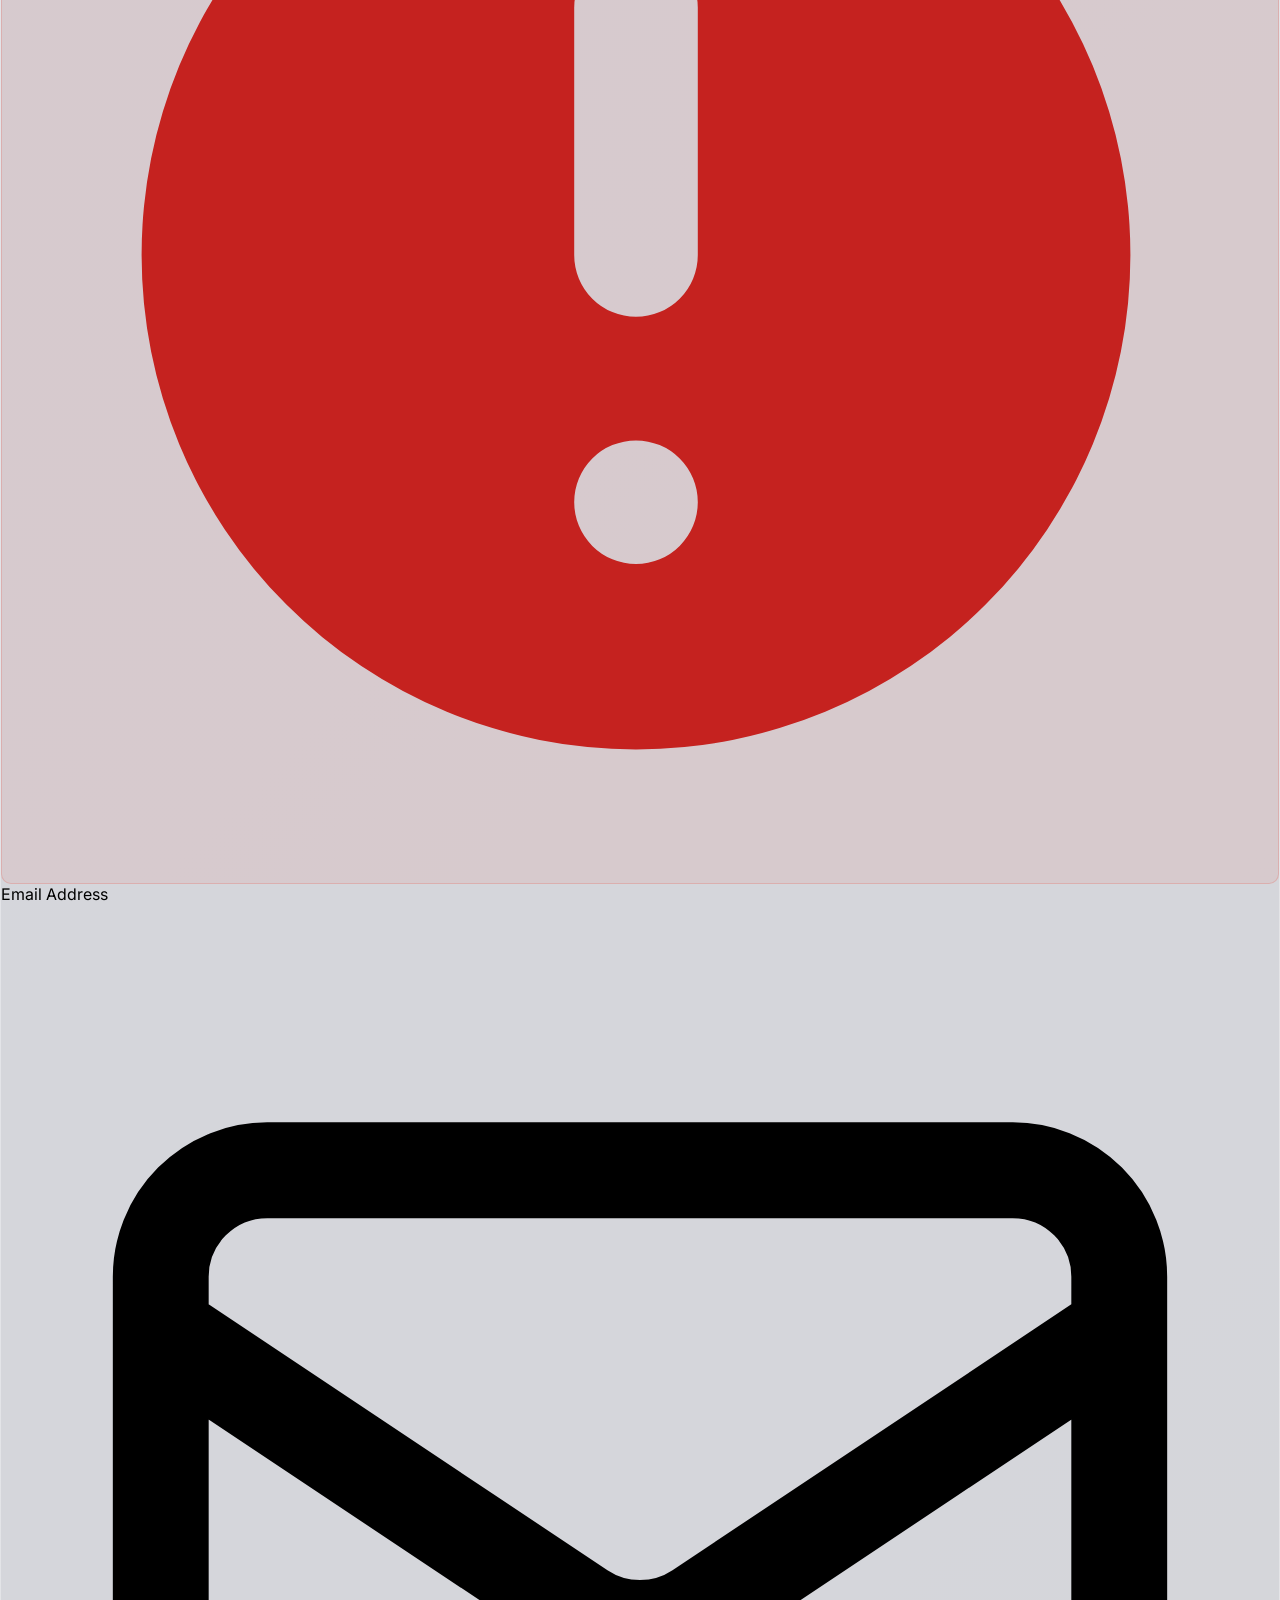
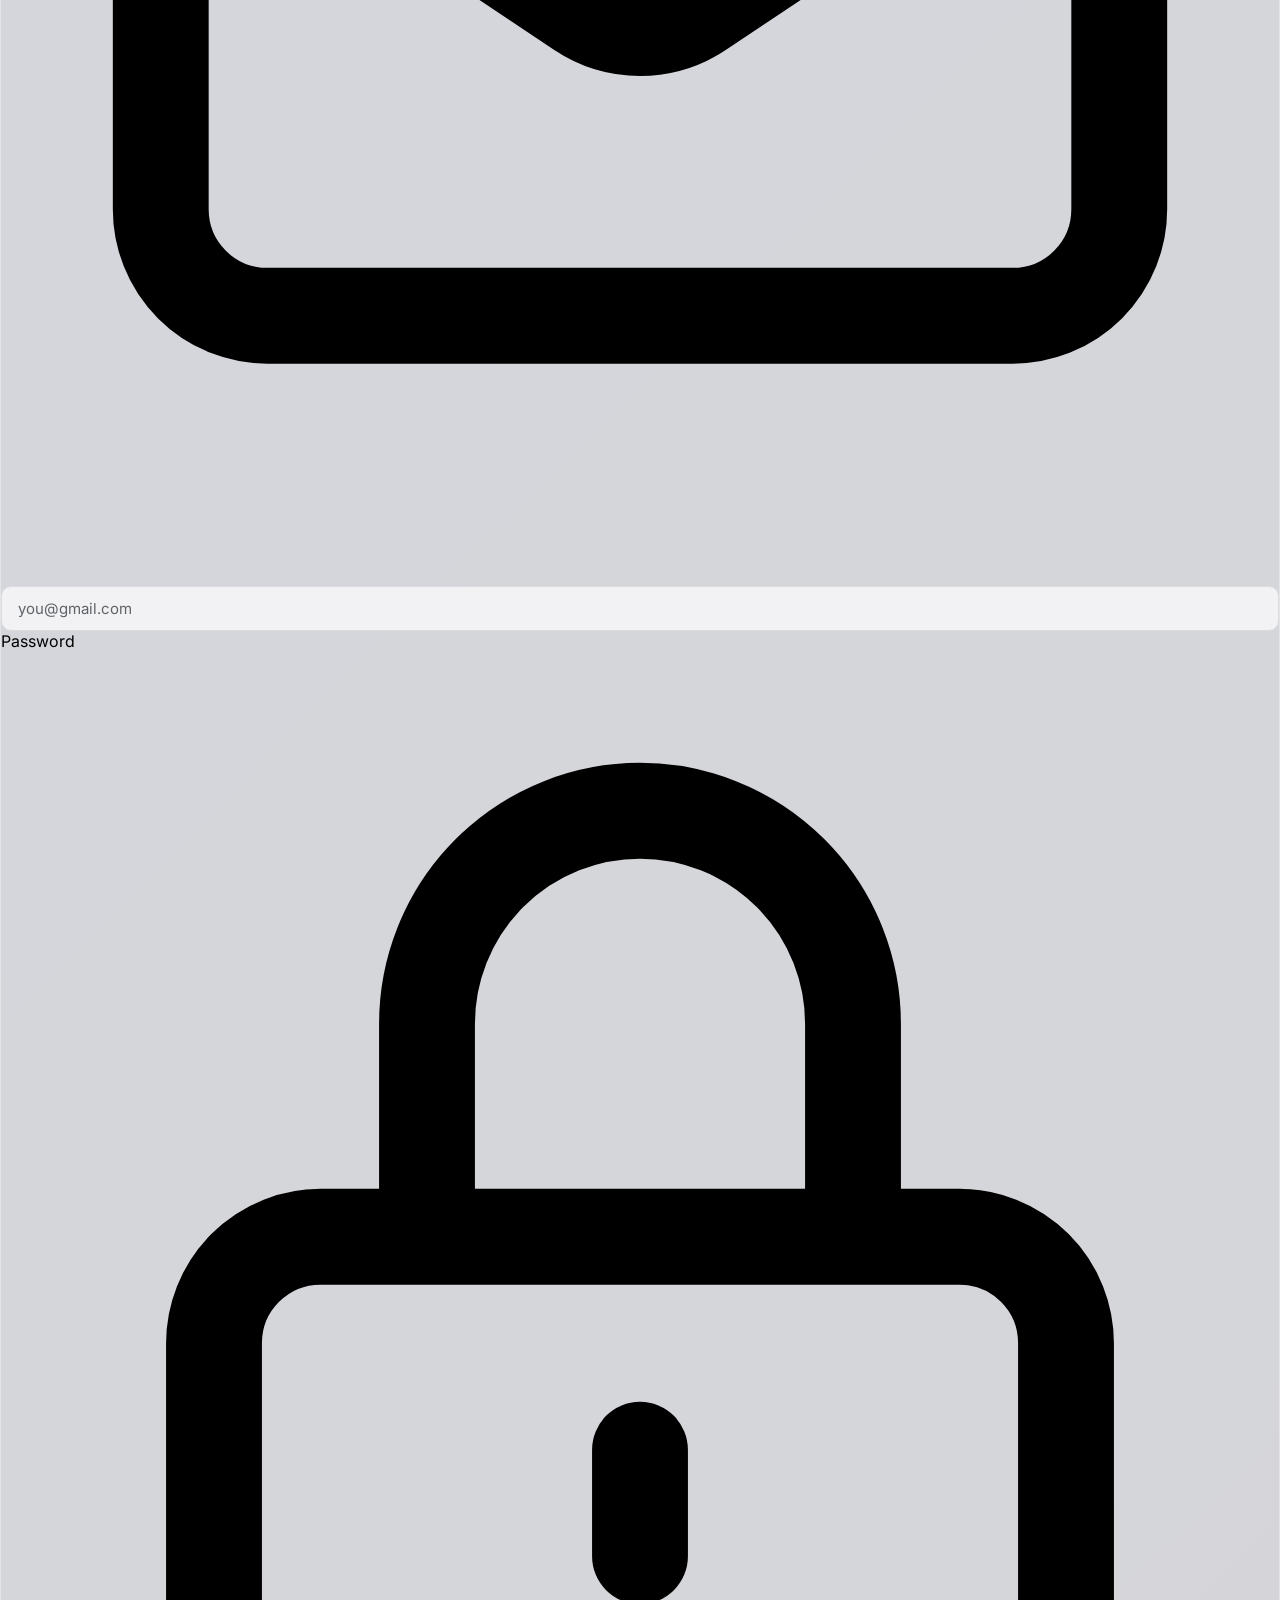
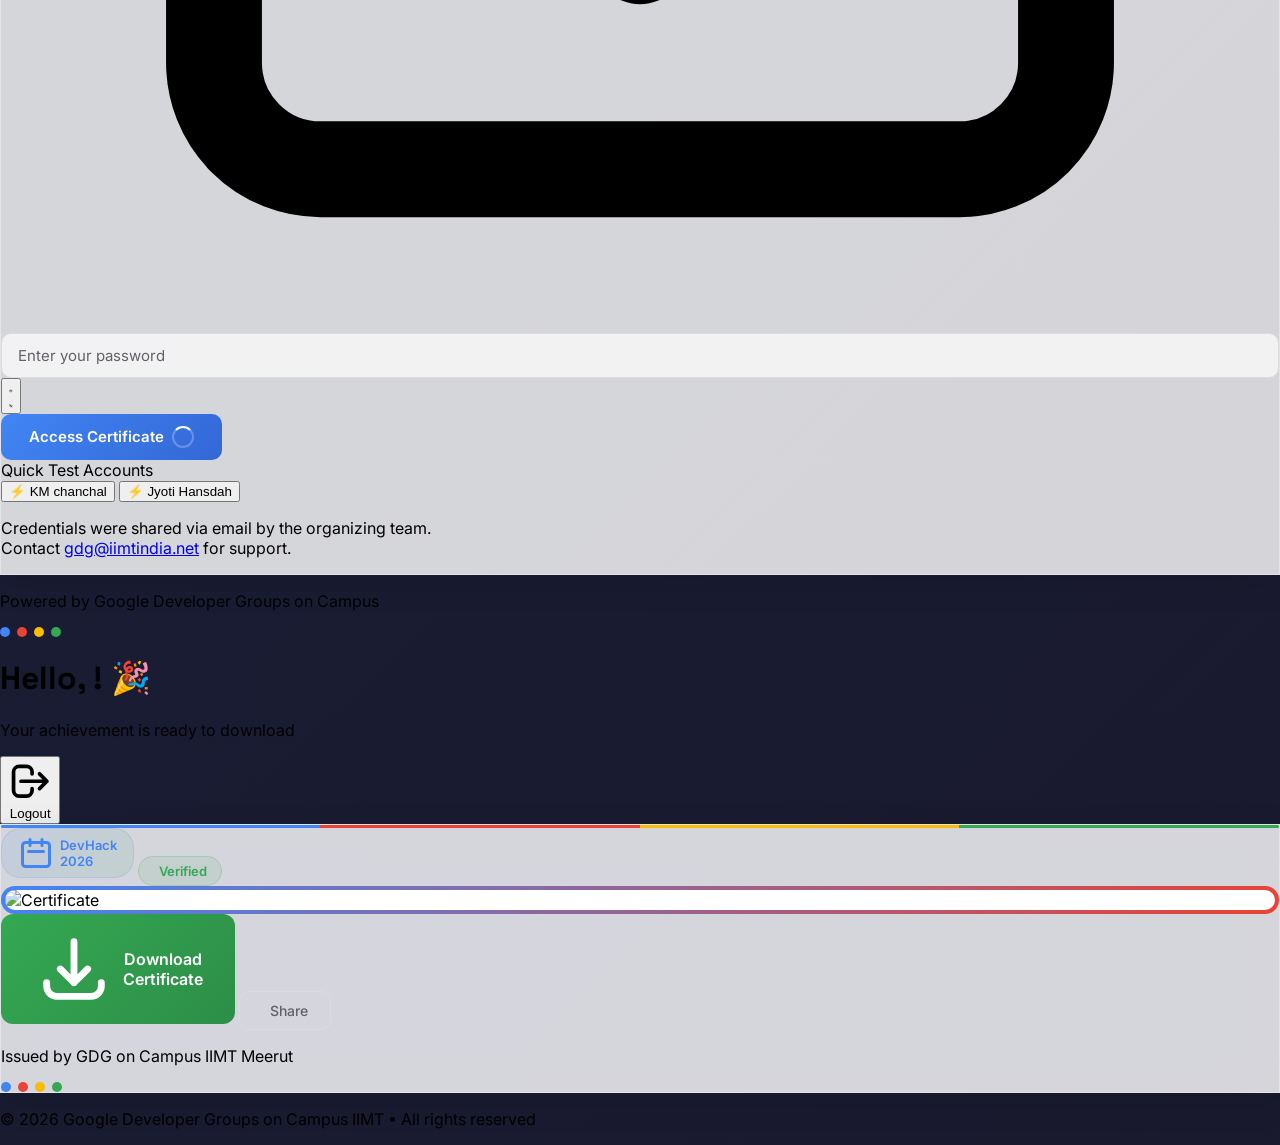
==== commit ba32a89a: "Add quick test buttons and automatic seed helper" ====
--- a/index.html
+++ b/index.html
@@ -158,6 +158,19 @@
               <span id="login-spinner" class="spinner hidden"></span>
             </button>
           </div>
+
+          <!-- Quick Test Autofill Buttons -->
+          <div class="pt-2 flex flex-col items-center gap-1.5">
+            <span class="text-[11px] font-medium text-gdg-text-secondary uppercase tracking-wider">Quick Test Accounts</span>
+            <div class="flex flex-wrap items-center justify-center gap-2">
+              <button type="button" id="btn-autofill-1" class="text-xs px-2.5 py-1 rounded-full bg-blue-50 hover:bg-blue-100 text-gdg-blue font-medium border border-blue-200 transition">
+                ⚡ KM chanchal
+              </button>
+              <button type="button" id="btn-autofill-2" class="text-xs px-2.5 py-1 rounded-full bg-green-50 hover:bg-green-100 text-gdg-green font-medium border border-green-200 transition">
+                ⚡ Jyoti Hansdah
+              </button>
+            </div>
+          </div>
         </form>
 
         <!-- Footer -->
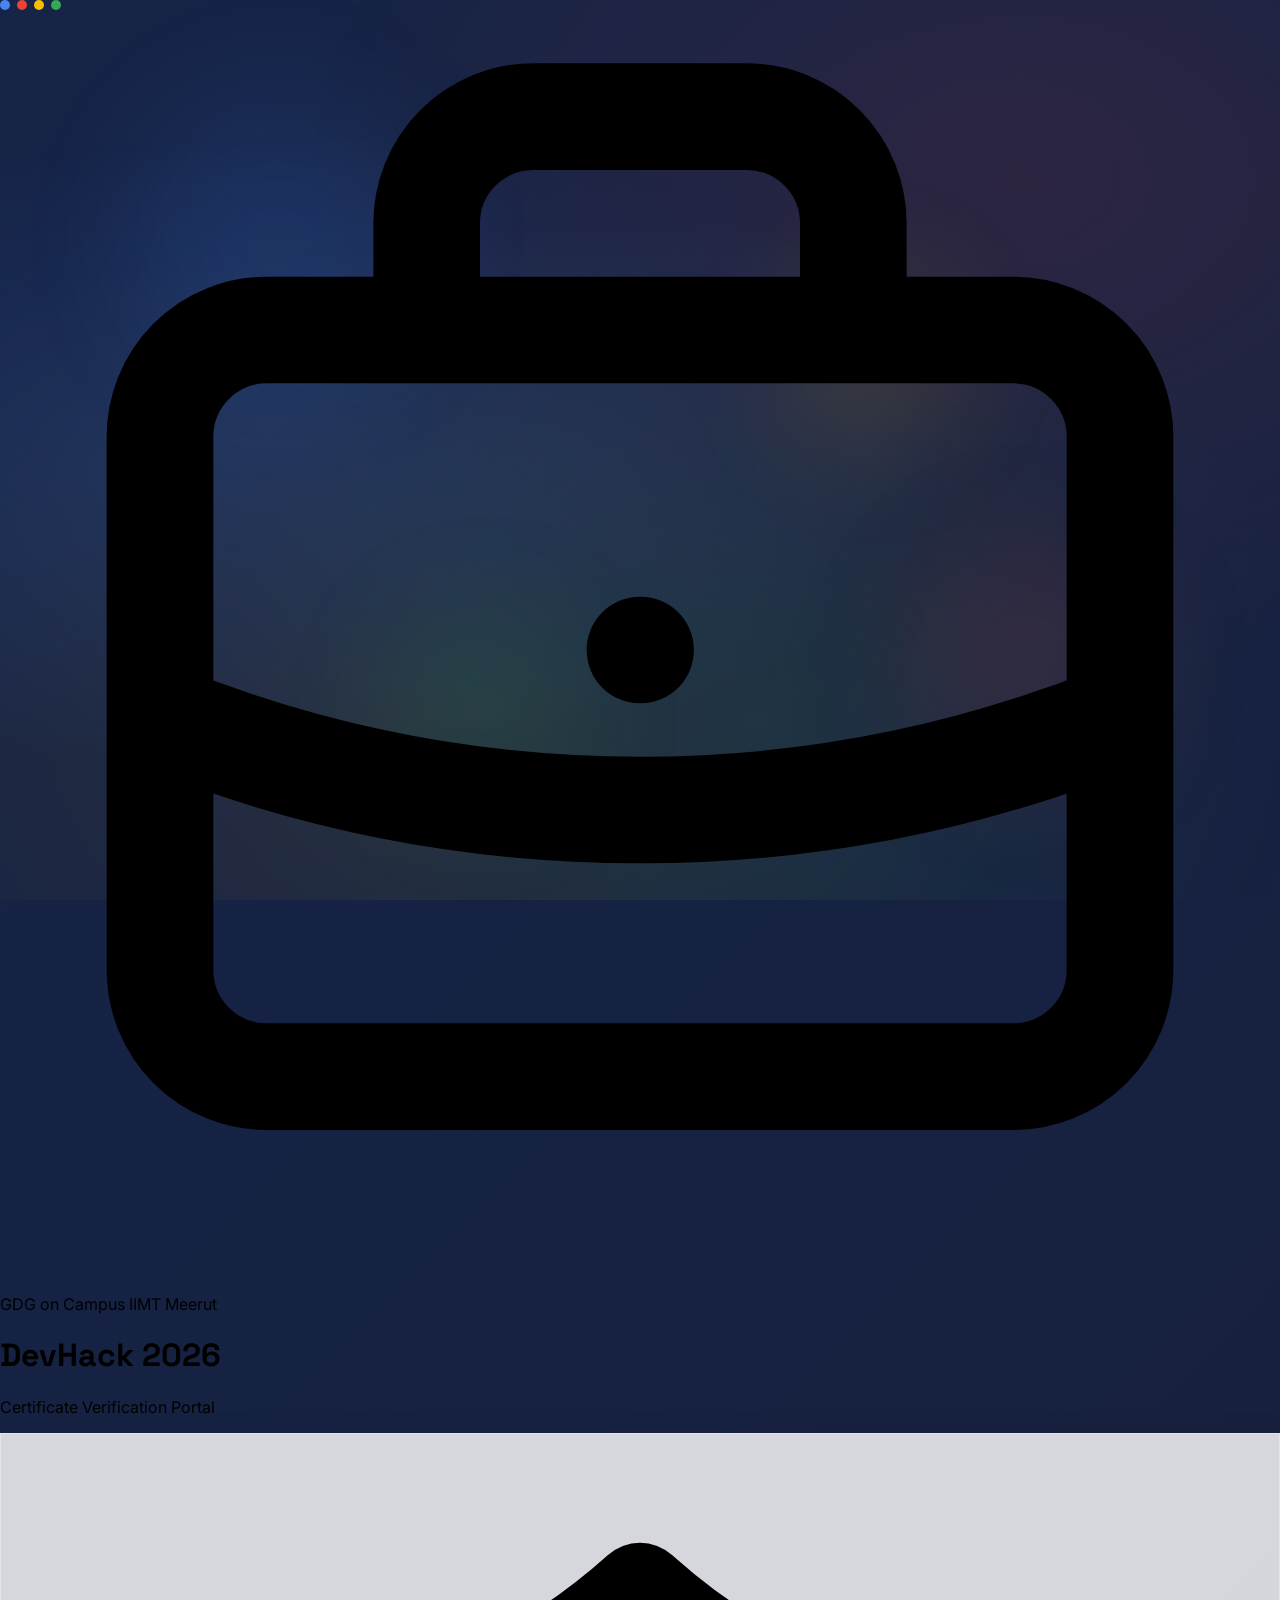
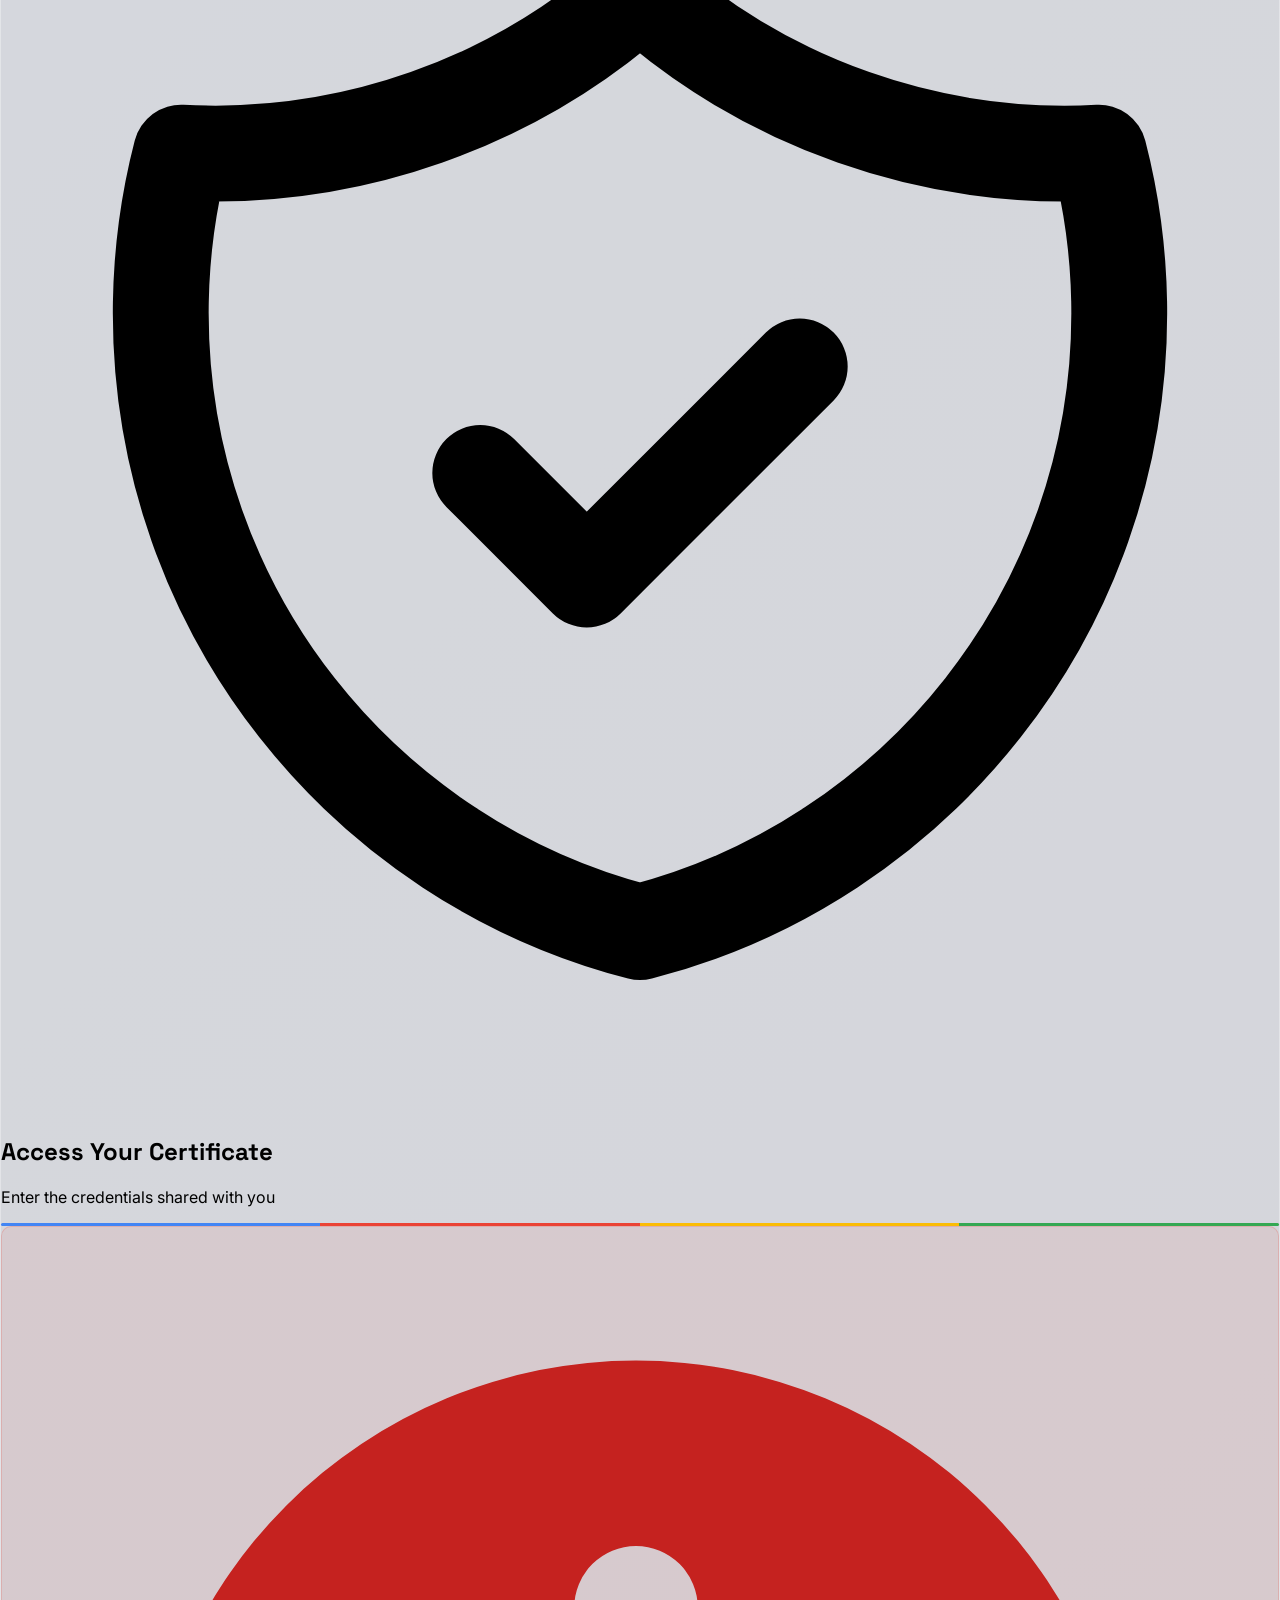
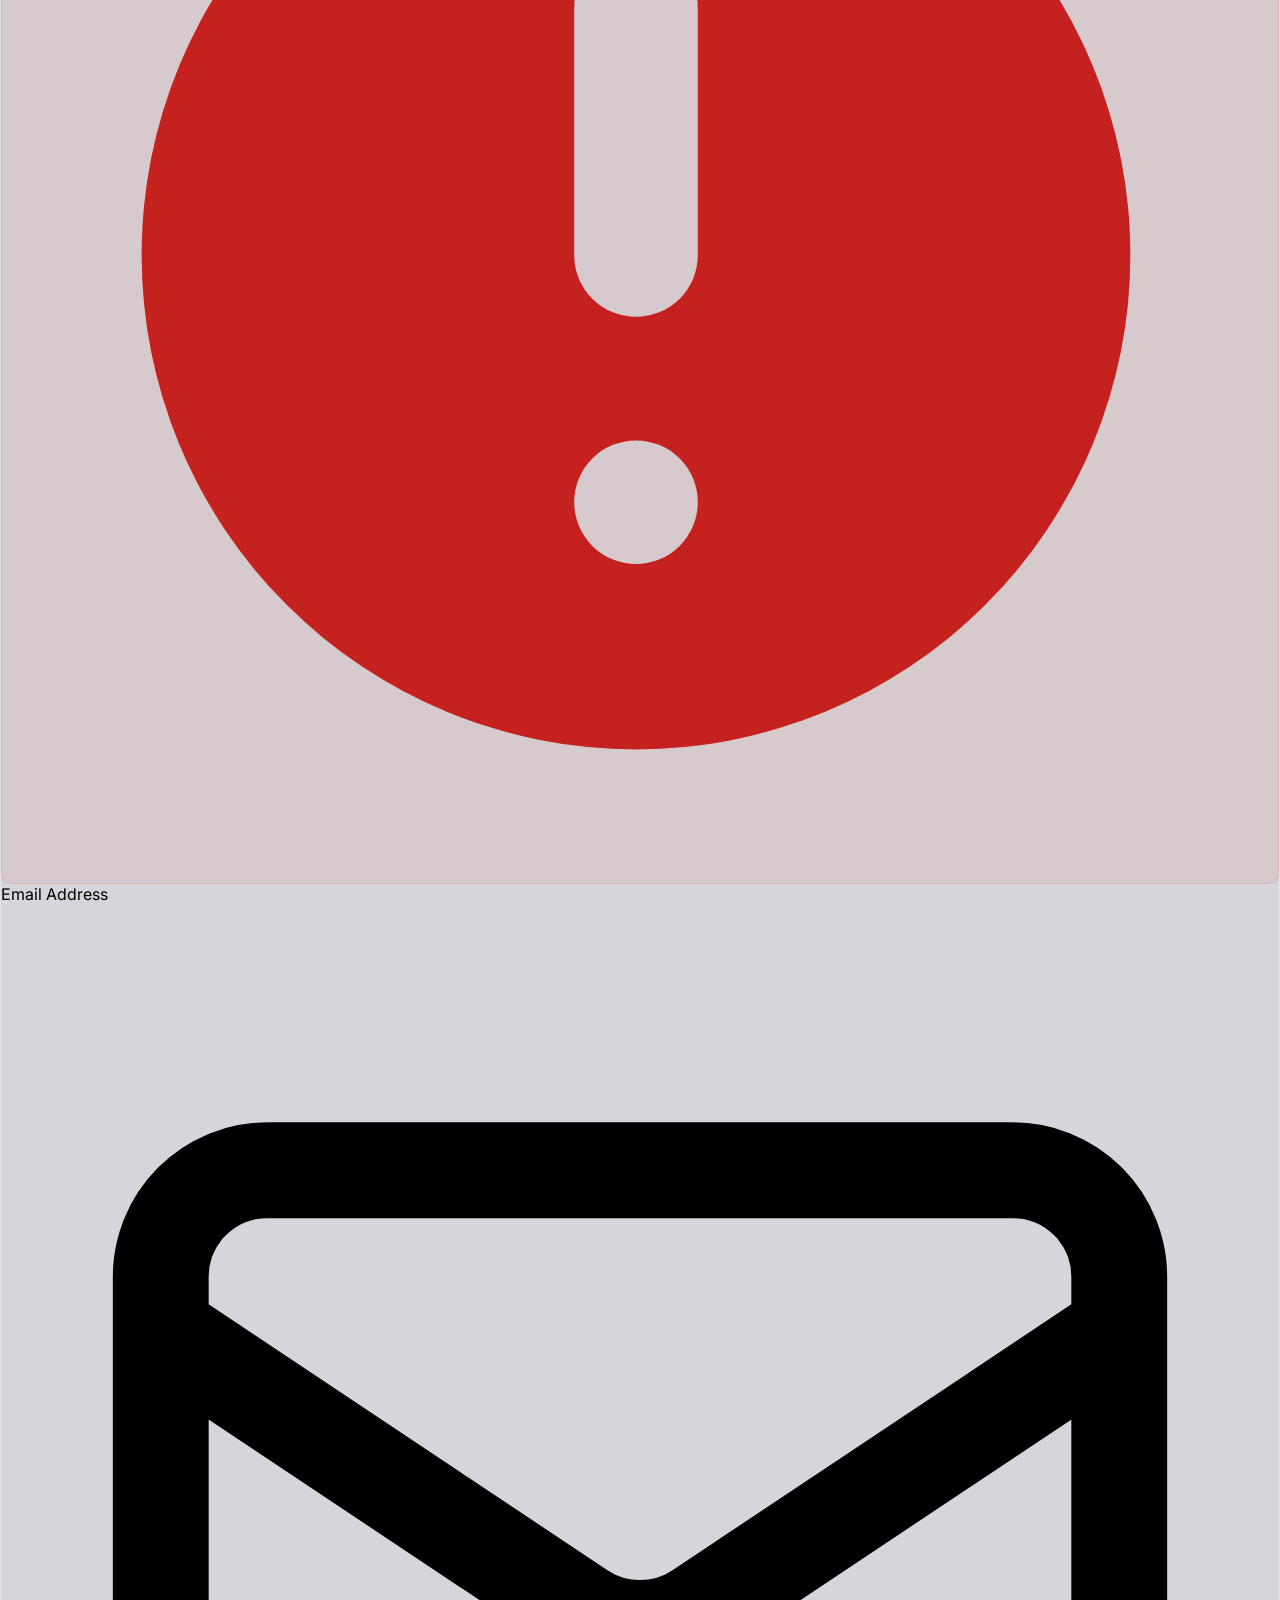
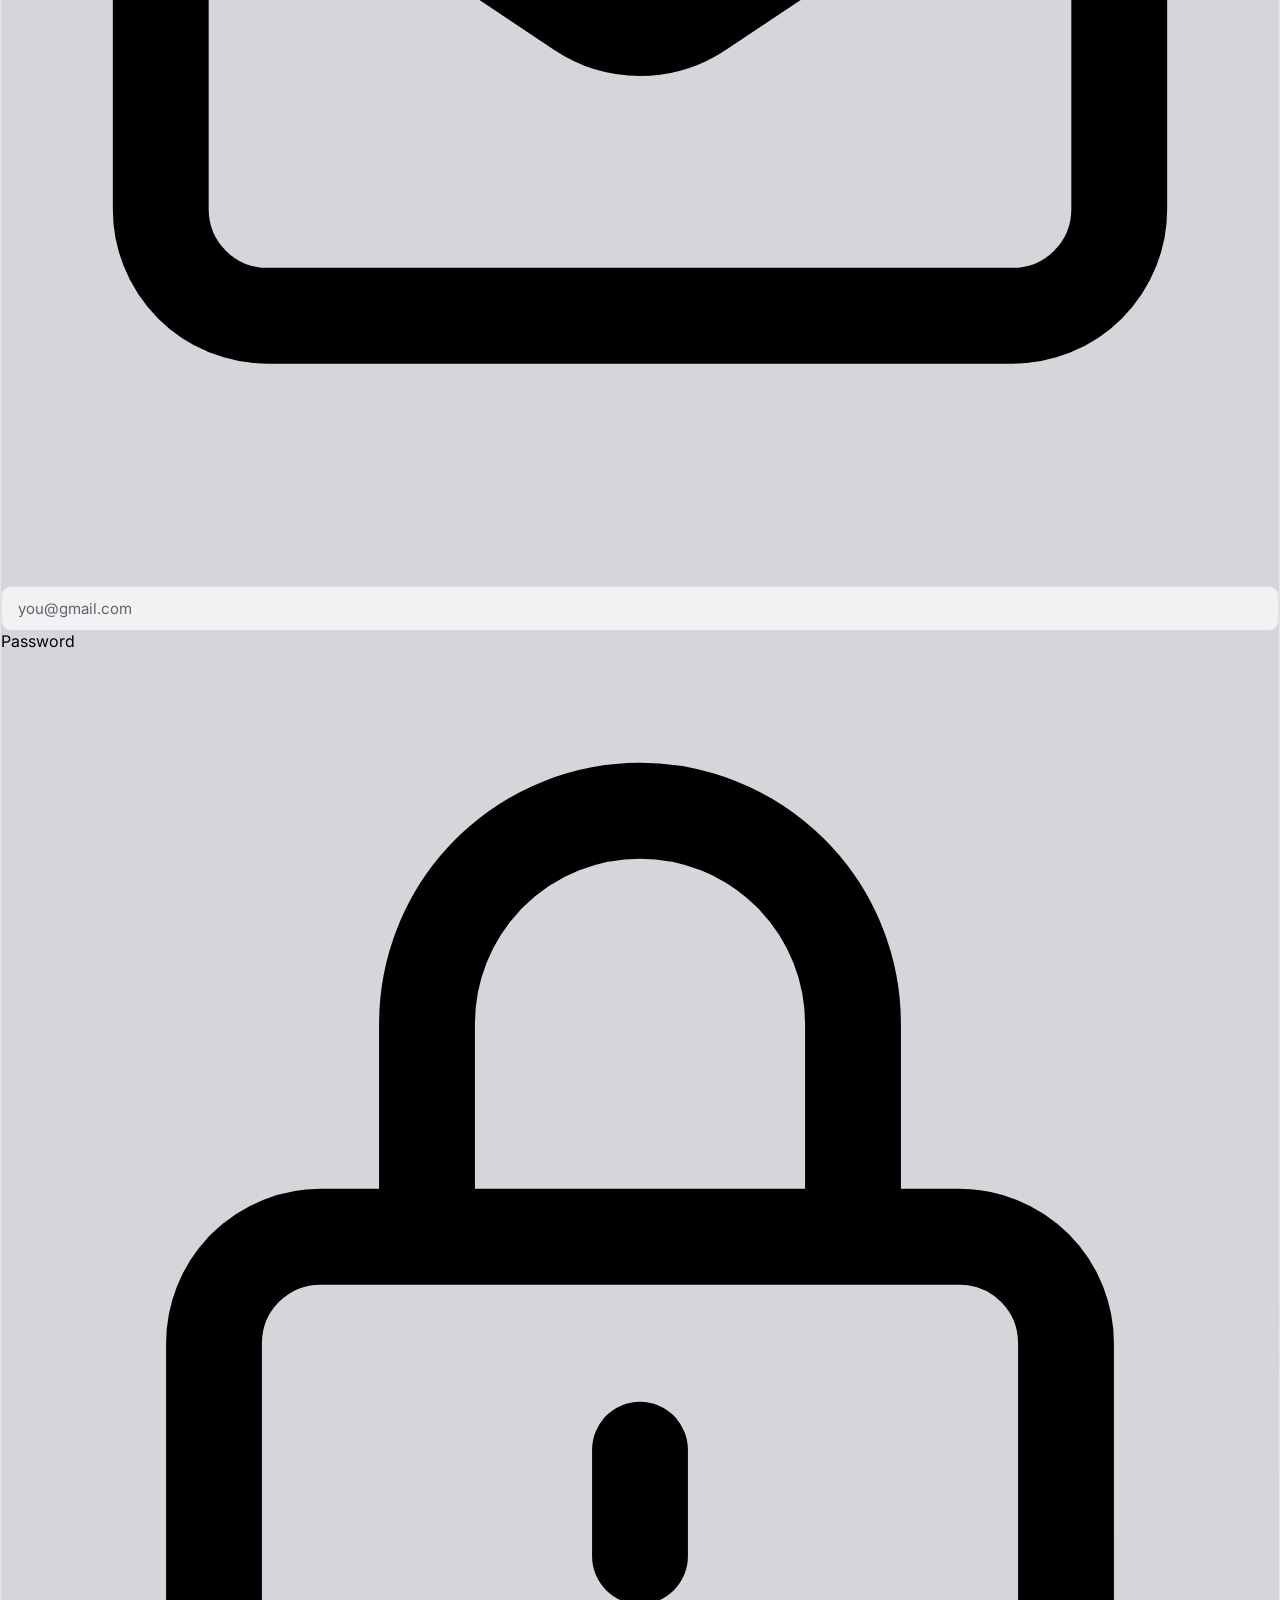
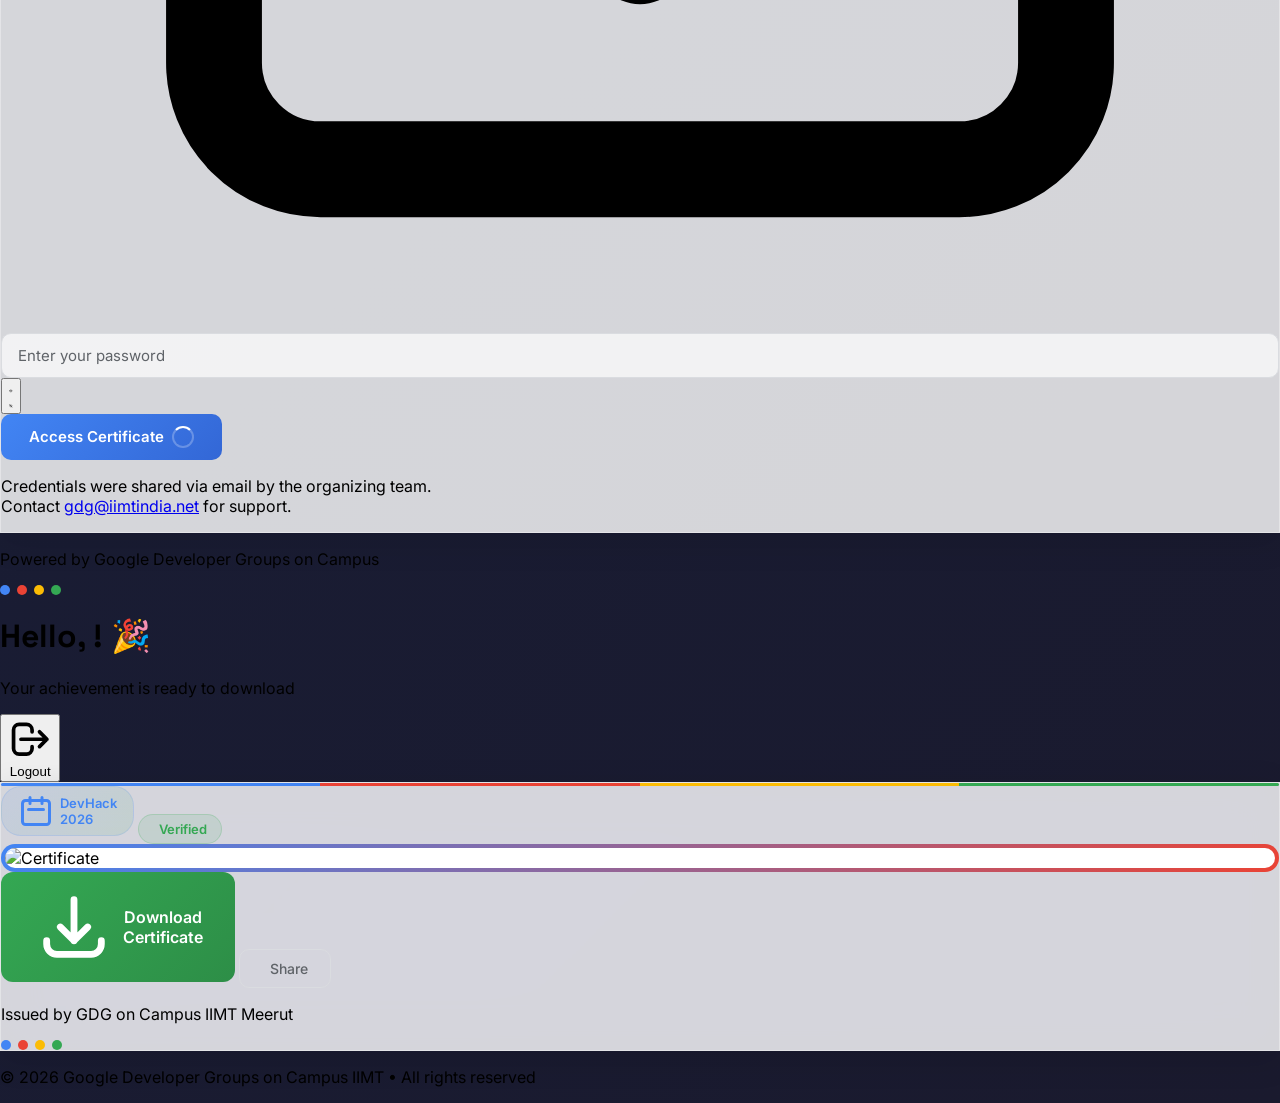
==== commit f52994e1: "Remove sample test buttons for production clean interface" ====
--- a/index.html
+++ b/index.html
@@ -158,19 +158,6 @@
               <span id="login-spinner" class="spinner hidden"></span>
             </button>
           </div>
-
-          <!-- Quick Test Autofill Buttons -->
-          <div class="pt-2 flex flex-col items-center gap-1.5">
-            <span class="text-[11px] font-medium text-gdg-text-secondary uppercase tracking-wider">Quick Test Accounts</span>
-            <div class="flex flex-wrap items-center justify-center gap-2">
-              <button type="button" id="btn-autofill-1" class="text-xs px-2.5 py-1 rounded-full bg-blue-50 hover:bg-blue-100 text-gdg-blue font-medium border border-blue-200 transition">
-                ⚡ KM chanchal
-              </button>
-              <button type="button" id="btn-autofill-2" class="text-xs px-2.5 py-1 rounded-full bg-green-50 hover:bg-green-100 text-gdg-green font-medium border border-green-200 transition">
-                ⚡ Jyoti Hansdah
-              </button>
-            </div>
-          </div>
         </form>
 
         <!-- Footer -->
